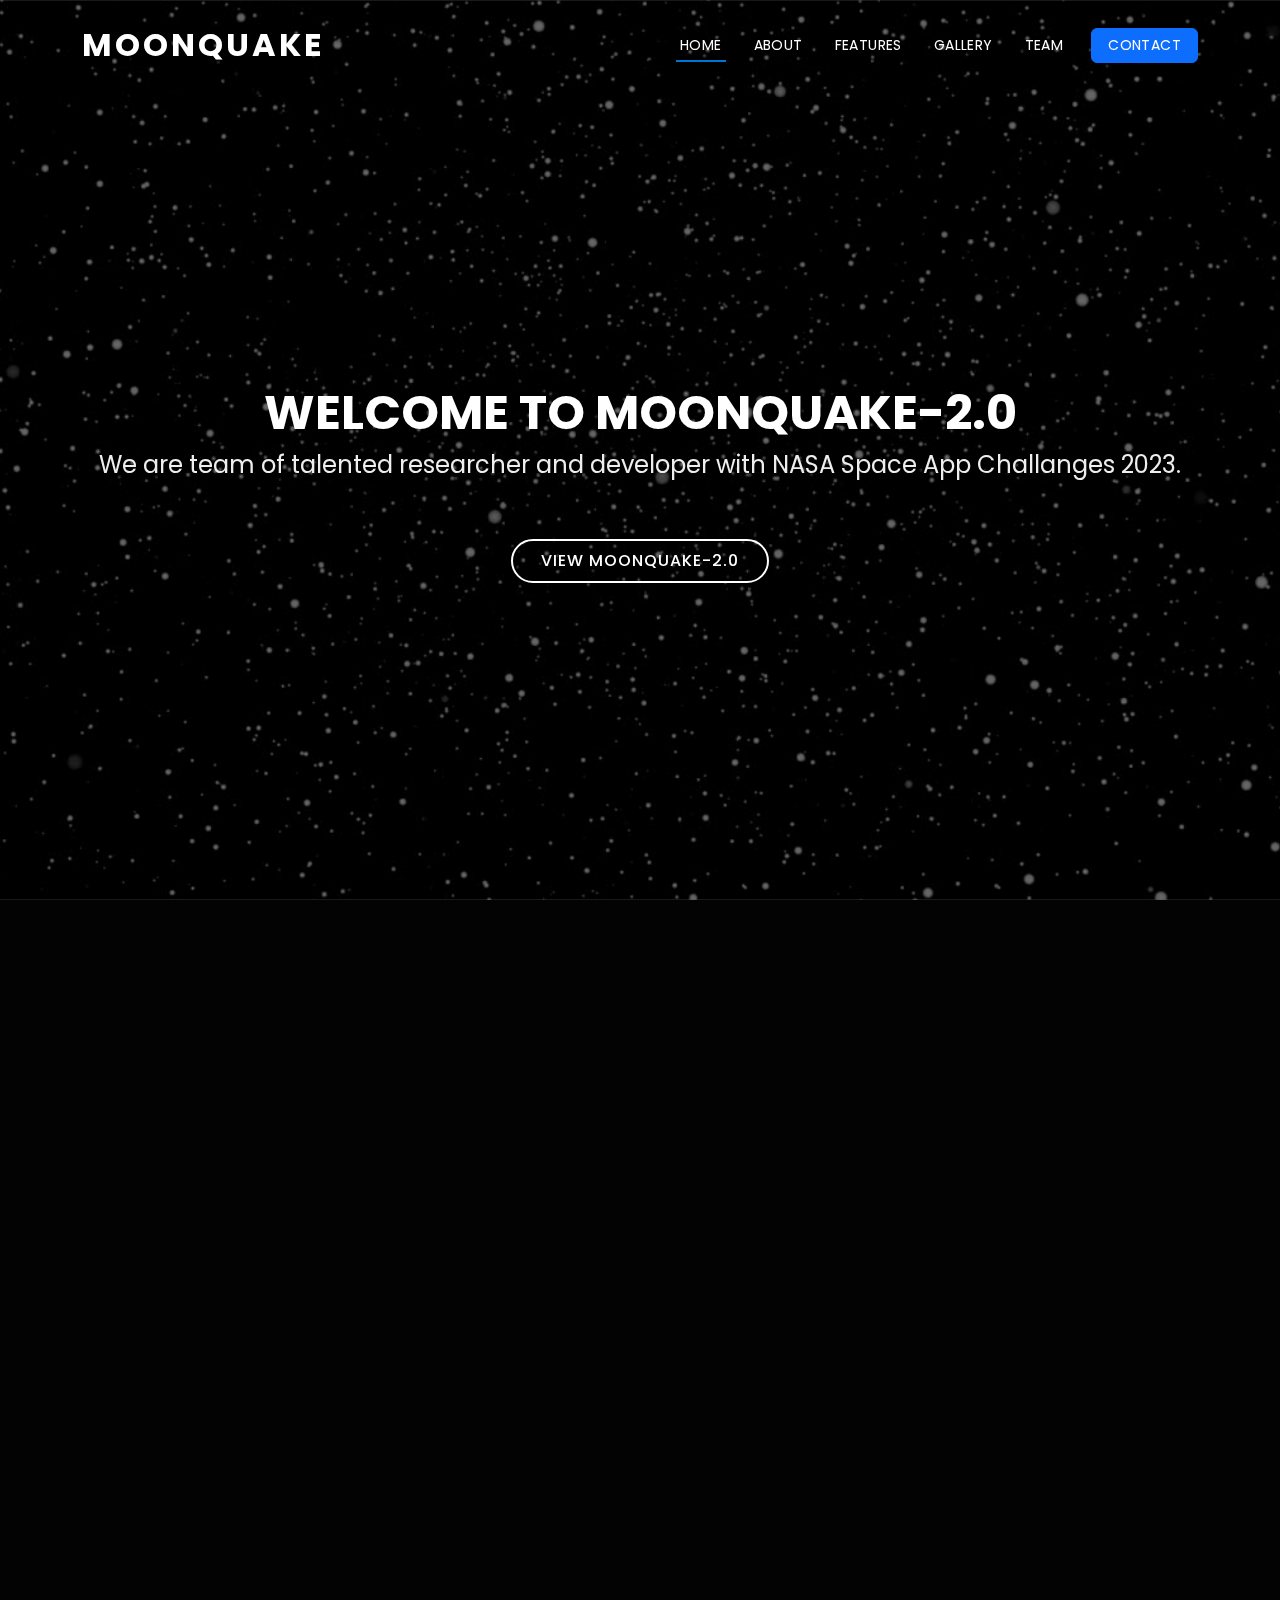
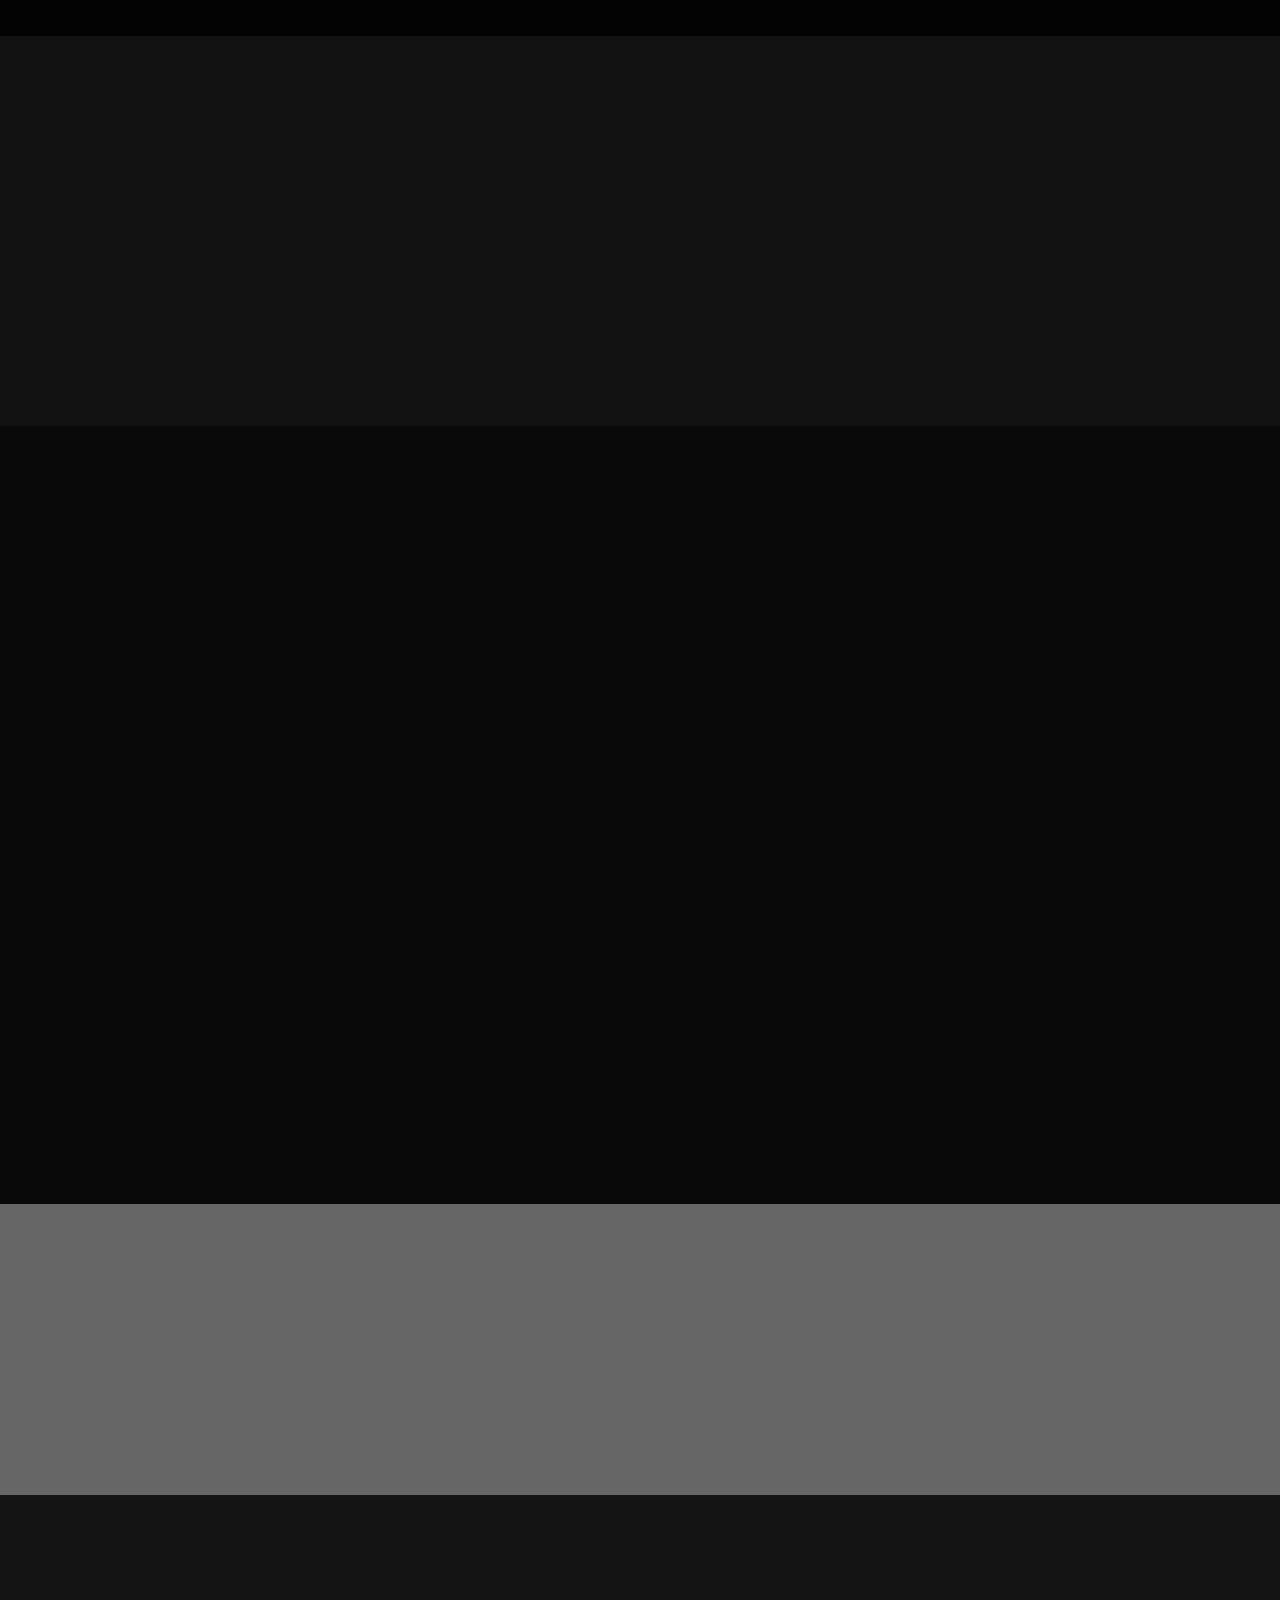
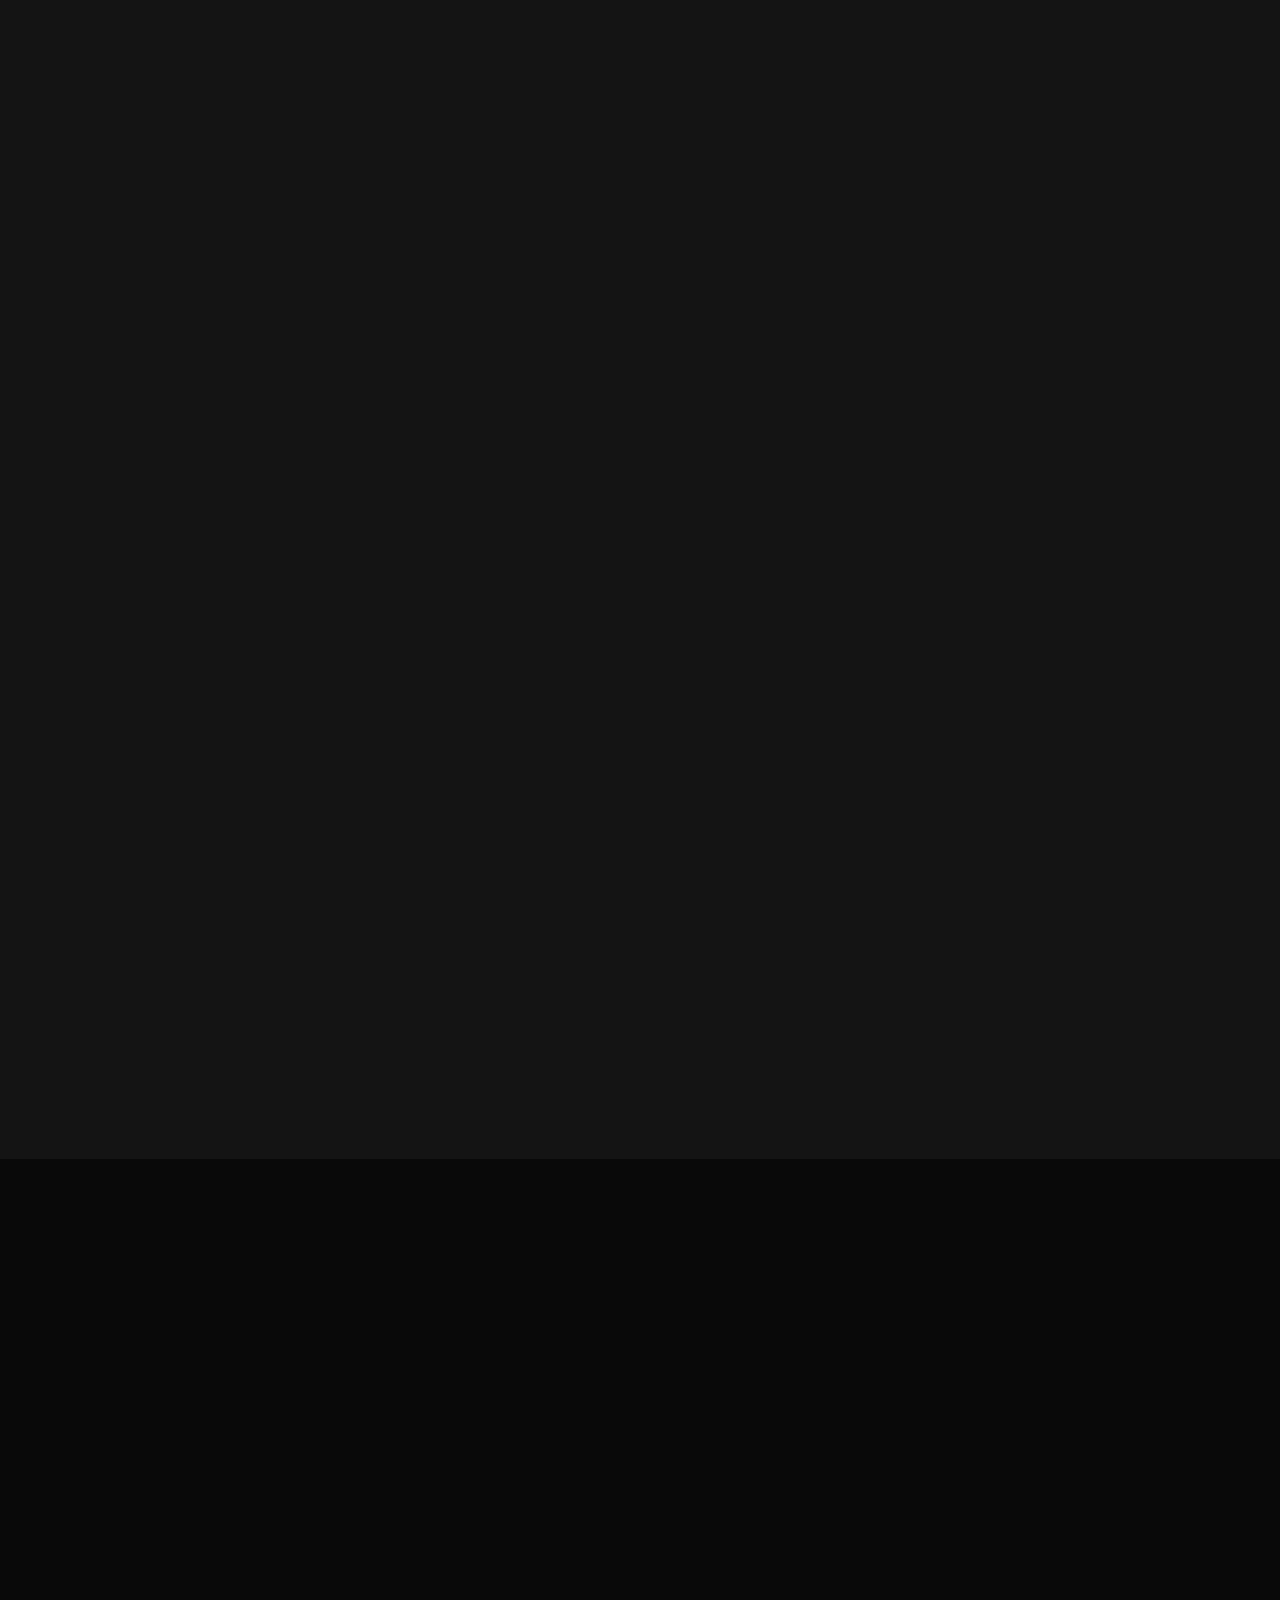
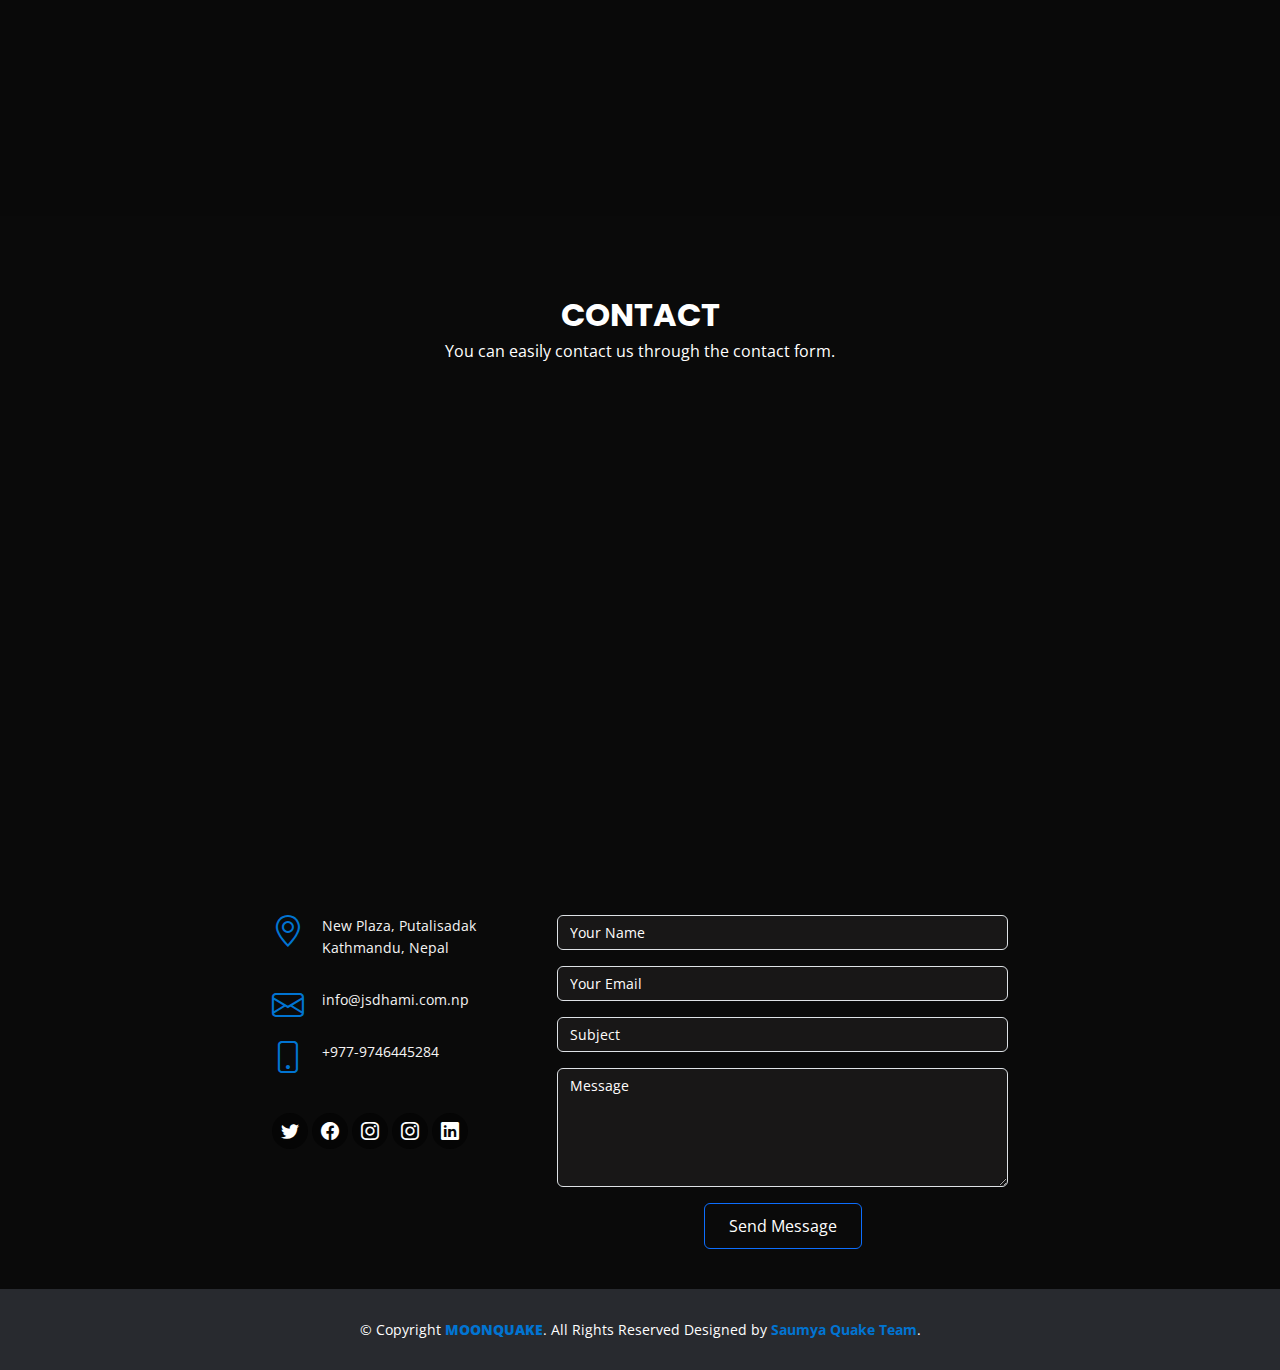
==== index.html @ 30cde6ea "links" ====
<!DOCTYPE html>
<html lang="en">
<!-- this is sample -->
<head>
  <meta charset="UTF-8">
  <meta content="width=device-width, initial-scale=1.0" name="viewport">

  <title>Moonquake | NASA Space App Challange</title>
  <meta content="Moonquake Map-2.0 By Saumya Quake Team Nepal" name="description">
  <meta content="" name="keywords">

  <!-- Favicons -->
  <link href="assets/img/r-moon.gif" rel="icon">


  <!-- Google Fonts -->
  <link href="https://fonts.googleapis.com/css?family=Open+Sans:300,300i,400,400i,700,700i|Poppins:300,400,500,700"
    rel="stylesheet">

  <!-- Vendor CSS Files -->
  <link href="assets/vendor/aos/aos.css" rel="stylesheet">
  <link href="assets/vendor/bootstrap/css/bootstrap.min.css" rel="stylesheet">
  <link href="assets/vendor/bootstrap-icons/bootstrap-icons.css" rel="stylesheet">
  <link href="assets/vendor/boxicons/css/boxicons.min.css" rel="stylesheet">
  <link href="assets/vendor/glightbox/css/glightbox.min.css" rel="stylesheet">
  <link href="assets/vendor/swiper/swiper-bundle.min.css" rel="stylesheet">

  <!-- Main CSS File -->
  <link href="assets/css/style.css" rel="stylesheet">

</head>

<body>

  <!-- ======= Header ======= -->
  <header id="header" class="fixed-top d-flex align-items-center header-transparent">
    <div class="container d-flex justify-content-between align-items-center">

      <div id="logo">
        <!-- <a href="index.html"><img src="assets/img/lo" alt=""></a> -->
        <!-- Uncomment below if you prefer to use a text logo -->
        <h1><a href="/">Moonquake</a></h1>
      </div>

      <nav id="navbar" class="navbar">
        <ul>
          <li><a class="nav-link scrollto active" href="#hero">Home</a></li>
          <li><a class="nav-link scrollto" href="#about">About</a></li>
          <li><a class="nav-link scrollto" href="#services">Features</a></li>
          <li><a class="nav-link scrollto " href="#portfolio">Gallery</a></li>
          <li><a class="nav-link scrollto" href="#team">Team</a></li>


          <li><button type="button" class="btn btn-primary"> <a class="nav-link scrollto"
                href="#contact">Contact</a></button></li>
        </ul>
        <i class="bi bi-list mobile-nav-toggle"></i>
      </nav><!-- .navbar -->
    </div>
  </header><!-- End Header -->

  <!-- ======= Hero Section ======= -->
  <section id="hero">
    <div class="hero-container" data-aos="zoom-in" data-aos-delay="100">
      <br>
      <br>
      <h1>Welcome to Moonquake-2.0 </h1>
      <h2>We are team of talented researcher and developer with NASA Space App Challanges 2023.</h2>

      <a href="/app/index.html" class="btn-get-started">View Moonquake-2.0</a>
    </div>
  </section><!-- End Hero Section -->

  <main id="main">

    <!-- ======= About Section ======= -->
    <section id="about" class="bg-opacity-50">
      <div class="container " data-aos="fade-up">
        <div class="row about-container ">

          <div class="col-lg-6  order-lg-2 order-2 embed-responsive embed-responsive-21by9" data-aos="fade-left"
          data-aos-delay="100">
          <iframe width="100%" height="500px" src="https://www.youtube.com/embed/LEqywY3LX5Y?si=gbH9jHYwixpYCEk7"
            title="YouTube video player" allowfullscreen; autoplay; ></iframe>
        </div>



          <div class="col-lg-6 content order-lg-1 order-1 bg-black bg-opacity-100">
            <h2 class="title text-white">ABOUT MOONQUAKE</h2>
            <p class="text-white">
              Moonquakes are lunar seismic events caused by 
              tectonic forces, gravitational interactions with Earth, temperature changes, and meteoroid impacts. 
              They provide crucial data for lunar exploration and help us understand the Moon's geology and internal structure.
        
            </p>

            <div class="icon-box bg-black bg-opacity-100 text-white" data-aos="fade-up" data-aos-delay="100">
              <div class="icon"><i class="bi bi-briefcase"></i></div>
              <h4 class="title"><a href="https://www.nasa.gov/specials/apollo50th/missions.html">NASA Apollo Missions</a></h4>
              <p class="description">NASA's Apollo missions, 1961-1972, landed humans on the Moon, including the iconic 
                Apollo 11 in 1969. Historic in space exploration.</p>
            </div>

            <div class="icon-box bg-black bg-opacity-100 text-white" data-aos="fade-up" data-aos-delay="200">
              <div class="icon"><i class="bi bi-card-checklist"></i></div>
              <h4 class="title"><a href="https://moon.nasa.gov/resources/13/apollo-11-seismic-experiment/">Passive Seismic Experiments (PSE)</a></h4>
              <p class="description">The Passive Seismic Experiment on Apollo missions aimed to study the Moon's interior 
                by recording moonquakes and seismic activity using seismometers placed on the lunar surface.</p>
            </div>

            <div class="icon-box bg-black bg-opacity-100 text-white" data-aos="fade-up" data-aos-delay="300">
              <div class="icon"><i class="bi bi-binoculars"></i></div>
              <h4 class="title"><a href="https://history.nasa.gov/alsj/HamishALSEP.html">Apollo Lunar Surface Experiments Package (ALSEP)</a></h4>
              <p class="description">ALSEP was a suite of scientific instruments left on the Moon by Apollo missions, 
                conducting experiments in areas like seismic activity and solar wind.</p>
            </div>

          </div>

         



        </div>
      </div>
     
    </section><!-- End About Section -->

    <!-- ======= Facts Section ======= -->
    <section id="facts" class="bg-opacity-25 text-white">
      <div class="container" data-aos="fade-up">
        <div class="section-header text-white">
          <h3 class="section-title text-white">Facts About Project</h3>
          <p class="section-description text-white">Some facts about the Moonquake Map created by the
            Saumya Quake Team during the NASA Space App Challenge.</p>
        </div>
        <div class="row counters">

          <div class="col-lg-3 col-6 text-center">
            <span data-purecounter-start="0" data-purecounter-end="4" data-purecounter-duration="1"
              class="purecounter"></span>
            <p>Team Members</p>
          </div>

          <div class="col-lg-3 col-6 text-center">
            <span data-purecounter-start="0" data-purecounter-end="67" data-purecounter-duration="1"
              class="purecounter"></span>
            <p>Reference</p>
          </div>

          <div class="col-lg-3 col-6 text-center">
            <span data-purecounter-start="0" data-purecounter-end="5148" data-purecounter-duration="1"
              class="purecounter"></span>
            <p>Lines of code</p>
          </div>

          <div class="col-lg-3 col-6 text-center">
            <span data-purecounter-start="0" data-purecounter-end="36" data-purecounter-duration="1"
              class="purecounter"></span>
            <p>Hackathon time</p>
          </div>

        </div>

      </div>
    </section><!-- End Facts Section -->

    <!-- ======= Services Section ======= -->
    <section id="services" class="bg-opacity-50 text-white">
      <div class="container" data-aos="fade-up">
        <div class="section-header">
          <h3 class="section-title text-white">Features Of Moonquake Web-App</h3>
          <p class="section-description text-white">Our web application exhibits the following functionalities.</p>
        </div>
        <div class="row">
          <div class="col-lg-4 col-md-6" data-aos="zoom-in">
            <div class="box">
              <div class="icon"><a href=""><i class="bi bi-briefcase"></i></a></div>
              <h4 class="title"><a href="">Topography</a></h4>
              <p class="description">Explore its land topography with a click. Uncover 
                the heights and depths of lunar terrain in stunning detail.</p>
            </div>
          </div>
          <div class="col-lg-4 col-md-6" data-aos="zoom-in">
            <div class="box">
              <div class="icon"><a href=""><i class="bi bi-card-checklist"></i></a></div>
              <h4 class="title"><a href="">Meridian for Longitude</a></h4>
              <p class="description">Discover Latitude and Longitude Coordinates: Hover your 
                cursor for precise lunar location data, revealing latitude and longitude coordinates on demand.</p>
            </div>
          </div>
          <div class="col-lg-4 col-md-6" data-aos="zoom-in">
            <div class="box">
              <div class="icon"><a href=""><i class="bi bi-bar-chart"></i></a></div>
              <h4 class="title"><a href="">Luminar Landing</a></h4>
              <p class="description">Explore where human missions touched down on 
                the Moon. Unearth the legacy of Apollo missions and lunar exploration history.</p>
            </div>
          </div>

          <div class="col-lg-4 col-md-6" data-aos="zoom-in">
            <div class="box">
              <div class="icon"><a href=""><i class="bi bi-binoculars"></i></a></div>
              <h4 class="title"><a href="">Real Time Moon</a></h4>
              <p class="description">Experience the Moon's current appearance as seen 
                from our home planet. Watch the lunar landscape evolve in real time.</p>
            </div>
          </div>
          <div class="col-lg-4 col-md-6" data-aos="zoom-in">
            <div class="box">
              <div class="icon"><a href=""><i class="bi bi-brightness-high"></i></a></div>
              <h4 class="title"><a href="">Danger Zone</a></h4>
              <p class="description">Stay informed about lunar areas with heightened seismic 
                activity or potential hazards. Navigate safely with this crucial feature.</p>
            </div>
          </div>
          <div class="col-lg-4 col-md-6" data-aos="zoom-in">
            <div class="box">
              <div class="icon"><a href=""><i class="bi bi-calendar4-week"></i></a></div>
              <h4 class="title"><a href="">Explore Nakamura</a></h4>
              <p class="description">Access exclusive data on Nakamura moonquake events. 
                Explore this unique and significant lunar seismic activity.</p>
            </div>
          </div>
        </div>

      </div>
    </section><!-- End Services Section -->





    <!-- ======= Call To Action Section ======= -->
    <section id="call-to-action">
      <div class="container">
        <div class="row" data-aos="zoom-in">
          <div class="col-lg-9 text-center text-lg-start">
            <h3 class="cta-title">Know About NASA Space App Challange</h3>
            <p class="cta-text"> Get details on our Space App Challenge submission. 
              Learn more about our project's participation and progress.</p>
          </div>
          <div class="col-lg-3 cta-btn-container text-center">
            <a class="cta-btn align-middle" href="https://www.spaceappschallenge.org/">Visit Now</a>
          </div>
        </div>

      </div>
    </section><!-- End Call To Action Section -->

    <!-- ======= Portfolio Section ======= -->
    <section id="portfolio" class="portfolio bg-opacity-50">
      <div class="container" data-aos="fade-up">
        <div class="section-header">
          <h3 class="section-title text-white">Gallery Of Project</h3>
          <p class="section-description text-white">Browse captivating images 
            showcasing our moonquake project's milestones and discoveries.</p>
        </div>

        <div class="row" data-aos="fade-up" data-aos-delay="100">
          <div class="col-lg-12 d-flex justify-content-center">
            <ul id="portfolio-flters">
              <li data-filter="*" class="filter-active">All</li>
              <li data-filter=".filter-app">Moon</li>
              <li data-filter=".filter-card">Moonquake</li>
              <li data-filter=".filter-web">Apollo</li>
            </ul>
          </div>
        </div>

        <div class="row portfolio-container" data-aos="fade-up" data-aos-delay="200">

          <div class="col-lg-4 col-md-6 portfolio-item filter-app">
            <img src="assets/img/portfolio/portfolio-1.jpg" class="img-fluid" alt="">
            <div class="portfolio-info">
              <h4>App 1</h4>
              <p>App</p>
              <a href="assets/img/portfolio/portfolio-1.jpg" data-gallery="portfolioGallery"
                class="portfolio-lightbox preview-link" title="App 1"><i class="bx bx-plus"></i></a>

            </div>
          </div>

          <div class="col-lg-4 col-md-6 portfolio-item filter-web">
            <img src="assets/img/portfolio/portfolio-2.jpg" class="img-fluid" alt="">
            <div class="portfolio-info">
              <h4>Web 3</h4>
              <p>Web</p>
              <a href="assets/img/portfolio/portfolio-2.jpg" data-gallery="portfolioGallery"
                class="portfolio-lightbox preview-link" title="Web 3"><i class="bx bx-plus"></i></a>

            </div>
          </div>

          <div class="col-lg-4 col-md-6 portfolio-item filter-app">
            <img src="assets/img/portfolio/portfolio-3.jpg" class="img-fluid" alt="">
            <div class="portfolio-info">
              <h4>App 2</h4>
              <p>App</p>
              <a href="assets/img/portfolio/portfolio-3.jpg" data-gallery="portfolioGallery"
                class="portfolio-lightbox preview-link" title="App 2"><i class="bx bx-plus"></i></a>

            </div>
          </div>

          <div class="col-lg-4 col-md-6 portfolio-item filter-card">
            <img src="assets/img/portfolio/portfolio-4.jpg" class="img-fluid" alt="">
            <div class="portfolio-info">
              <h4>Card 2</h4>
              <p>Card</p>
              <a href="assets/img/portfolio/portfolio-4.jpg" data-gallery="portfolioGallery"
                class="portfolio-lightbox preview-link" title="Card 2"><i class="bx bx-plus"></i></a>

            </div>
          </div>

          <div class="col-lg-4 col-md-6 portfolio-item filter-web">
            <img src="assets/img/portfolio/portfolio-5.jpg" class="img-fluid" alt="">
            <div class="portfolio-info">
              <h4>Web 2</h4>
              <p>Web</p>
              <a href="assets/img/portfolio/portfolio-5.jpg" data-gallery="portfolioGallery"
                class="portfolio-lightbox preview-link" title="Web 2"><i class="bx bx-plus"></i></a>

            </div>
          </div>

          <div class="col-lg-4 col-md-6 portfolio-item filter-app">
            <img src="assets/img/portfolio/portfolio-6.jpg" class="img-fluid" alt="">
            <div class="portfolio-info">
              <h4>App 3</h4>
              <p>App</p>
              <a href="assets/img/portfolio/portfolio-6.jpg" data-gallery="portfolioGallery"
                class="portfolio-lightbox preview-link" title="App 3"><i class="bx bx-plus"></i></a>

            </div>
          </div>

          <div class="col-lg-4 col-md-6 portfolio-item filter-card">
            <img src="assets/img/portfolio/portfolio-7.jpg" class="img-fluid" alt="">
            <div class="portfolio-info">
              <h4>Card 1</h4>
              <p>Card</p>
              <a href="assets/img/portfolio/portfolio-7.jpg" data-gallery="portfolioGallery"
                class="portfolio-lightbox preview-link" title="Card 1"><i class="bx bx-plus"></i></a>

            </div>
          </div>

          <div class="col-lg-4 col-md-6 portfolio-item filter-card">
            <img src="assets/img/portfolio/portfolio-8.jpg" class="img-fluid" alt="">
            <div class="portfolio-info">
              <h4>Card 3</h4>
              <p>Card</p>
              <a href="assets/img/portfolio/portfolio-8.jpg" data-gallery="portfolioGallery"
                class="portfolio-lightbox preview-link" title="Card 3"><i class="bx bx-plus"></i></a>

            </div>
          </div>

          <div class="col-lg-4 col-md-6 portfolio-item filter-web">
            <img src="assets/img/portfolio/portfolio-9.jpg" class="img-fluid" alt="">
            <div class="portfolio-info">
              <h4>Web 3</h4>
              <p>Web</p>
              <a href="assets/img/portfolio/portfolio-9.jpg" data-gallery="portfolioGallery"
                class="portfolio-lightbox preview-link" title="Web 3"><i class="bx bx-plus"></i></a>

            </div>
          </div>

        </div>

      </div>
    </section>
    <!-- End Portfolio Section -->

    <!-- ======= Team Section ======= -->
    <section id="team" class="bg-opacity-25 text-white">
      <div class="container" data-aos="fade-up">
        <div class="section-header">
          <h3 class="section-title text-white">Team</h3>
          <p class="section-description text-white">Get to know the passionate minds behind our lunar exploration. <b>(
              Saumya Quake)</b></p>

        </div>
        <div class="row">
          <div class="col-lg-3 col-md-6 ">
            <div class="member  bg-gradient bg-opacity-75" data-aos="fade-up" data-aos-delay="100">
              <div class="pic"><img src="assets/img/team-1.jpg" alt=""></div>
              <h4>Janak Singh Dhami</h4>
              <span>BSc. Physics</span>
              <div class="social">
                <a href=""><i class="bi bi-twitter"></i></a>
                <a href=""><i class="bi bi-facebook"></i></a>
                <a href=""><i class="bi bi-instagram"></i></a>
                <a href=""><i class="bi bi-linkedin"></i></a>
              </div>
            </div>
          </div>

          <div class="col-lg-3 col-md-6">
            <div class="member bg-gradient" data-aos="fade-up" data-aos-delay="200">
              <div class="pic"><img src="assets/img/team-2.jpg" alt=""></div>
              <h4>Iradha Majhi</h4>
              <span>BSc. Physics</span>
              <div class="social">
                <a href=""><i class="bi bi-twitter"></i></a>
                <a href=""><i class="bi bi-facebook"></i></a>
                <a href=""><i class="bi bi-instagram"></i></a>
                <a href=""><i class="bi bi-linkedin"></i></a>
              </div>
            </div>
          </div>

          <div class="col-lg-3 col-md-6">
            <div class="member bg-gradient" data-aos="fade-up" data-aos-delay="300">
              <div class="pic"><img src="assets/img/team-3.jpg" alt=""></div>
              <h4>Manish Pandey</h4>
              <span>BSc. Physics</span>
              <div class="social">
                <a href=""><i class="bi bi-twitter"></i></a>
                <a href=""><i class="bi bi-facebook"></i></a>
                <a href=""><i class="bi bi-instagram"></i></a>
                <a href=""><i class="bi bi-linkedin"></i></a>
              </div>
            </div>
          </div>

          <div class="col-lg-3 col-md-6">
            <div class="member bg-gradient" data-aos="fade-up" data-aos-delay="400">
              <div class="pic"><img src="assets/img/team-4.jpg" alt=""></div>
              <h4>Ashim Paudyal</h4>
              <span>BSc. Physics</span>
              <div class="social">
                <a href=""><i class="bi bi-twitter"></i></a>
                <a href=""><i class="bi bi-facebook"></i></a>
                <a href=""><i class="bi bi-instagram"></i></a>
                <a href=""><i class="bi bi-linkedin"></i></a>
              </div>
            </div>
          </div>
          <!-- 
          <div class="col-lg-3 col-md-6 mx-auto">
            <div class="member bg-gradient" data-aos="fade-up" data-aos-delay="400">
              <div class="pic"><img src="assets/img/team-5.png" alt=""></div>
              <h4>Shaleen Kumar Dhital</h4>
              <span>BSc. Physics</span>
              <div class="social">
                <a href=""><i class="bi bi-twitter"></i></a>
                <a href=""><i class="bi bi-facebook"></i></a>
                <a href=""><i class="bi bi-instagram"></i></a>
                <a href=""><i class="bi bi-linkedin"></i></a>
              </div>
            </div>
          </div> -->



        </div>

      </div>
    </section>
    <!-- End Team Section -->

    <!-- ======= Contact Section ======= -->
    <section id="contact">
      <div class="container">
        <div class="section-header">
          <h3 class="section-title text-white">Contact</h3>
          <p class="section-description" style="text-align: center; color: white;"> You can easily contact us
            through the contact form. </p>
          <br>
          <br>
        </div>
      </div>

      <!-- Uncomment below if you wan to use dynamic maps -->
      <iframe
        src="https://www.google.com/maps/embed?pb=!1m18!1m12!1m3!1d56516.277768432934!2d85.28493292592115!3d27.70903024194198!2m3!1f0!2f0!3f0!3m2!1i1024!2i768!4f13.1!3m3!1m2!1s0x39eb198a307baabf%3A0xb5137c1bf18db1ea!2sKathmandu%2044600!5e0!3m2!1sen!2snp!4v1695387081853!5m2!1sen!2snp"
        width="100%" height="380" frameborder="0" style="border:0; color: black; opacity: 75; filter: invert(90%);"
        allowfullscreen></iframe>

      <div class="container mt-5">
        <div class="row justify-content-center">

          <div class="col-lg-3 col-md-4">

            <div class="info">
              <div>
                <i class="bi bi-geo-alt"></i>
                <p>New Plaza, Putalisadak<br>Kathmandu, Nepal</p>
              </div>

              <div>
                <i class="bi bi-envelope"></i>
                <p>info@jsdhami.com.np</p>
              </div>

              <div>
                <i class="bi bi-phone"></i>
                <p>+977-9746445284</p>
              </div>
            </div>

            <div class="social-links">
              <a href="" class="twitter"><i class="bi bi-twitter"></i></a>
              <a href="#" class="facebook"><i class="bi bi-facebook"></i></a>
              <a href="#" class="instagram"><i class="bi bi-instagram"></i></a>
              <a href="" class="instagram"><i class="bi bi-instagram"></i></a>
              <a href="#" class="linkedin"><i class="bi bi-linkedin"></i></a>
            </div>

          </div>

          <div class="col-lg-5 col-md-8">
            <div class="form">
              <form action="" method="post" role="form" name="product" class="php-email-form" id="product">
                <div class="form-group">
                  <input type="text" name="Name" class="form-control" id="name" placeholder="Your Name" required>
                </div>
                <div class="form-group mt-3">
                  <input type="email" class="form-control" name="Email" id="email" placeholder="Your Email" required>
                </div>
                <div class="form-group mt-3">
                  <input type="text" class="form-control" name="Subject" id="subject" placeholder="Subject" required>
                </div>
                <div class="form-group mt-3">
                  <textarea class="form-control" name="Message" rows="5" placeholder="Message" required></textarea>
                </div>
                <div class="my-3">
                  <div class="loading">Loading</div>
                  <div class="error-message"></div>
                  <div class="sent-message">Your message has been sent. Thank you!</div>
                </div>
                <div class="text-center"><button class="btn btn-primary" type="submit">Send Message</button></div>
              </form>
            </div>
          </div>

        </div>

      </div>
    </section><!-- End Contact Section -->

  </main><!-- End #main -->


  <!-- ======= Footer ======= -->
  <footer id="footer" class="bg-opacity-75">
    <div class="footer-top">
      <div class="container">

      </div>
    </div>

    <div class="container">
      <div class="copyright">
        &copy; Copyright <strong><a href="https://moonquake.jsdhami.com.np/"><b>MOONQUAKE</b></a></strong>. All Rights
        Reserved

        Designed by <a href="/"><b>Saumya Quake Team</b></a>.
      </div>
    </div>
  </footer><!-- End Footer -->

  <a href="#" class="back-to-top d-flex align-items-center justify-content-center"><i
      class="bi bi-arrow-up-short"></i></a>
  <!-- Vendor JS Files -->
  <script src="assets/vendor/purecounter/purecounter_vanilla.js"></script>
  <script src="assets/vendor/aos/aos.js"></script>
  <script src="assets/vendor/bootstrap/js/bootstrap.bundle.min.js"></script>
  <script src="assets/vendor/glightbox/js/glightbox.min.js"></script>
  <script src="assets/vendor/isotope-layout/isotope.pkgd.min.js"></script>
  <script src="assets/vendor/swiper/swiper-bundle.min.js"></script>
  <script src="assets/vendor/php-email-form/validate.js"></script>
  <!-- Main JS File -->
  <script src="assets/js/main.js"></script>

  <!-- this is for reciving message from clints  -->
  <script>
    const scriptURL = 'https://script.google.com/macros/s/AKfycbyY5mRlacmnunftg-DfchdoH8JIZuxQuG5RvA2wcH8lmSmTmL-4_PVV-r9w1aq4dQXk/exec'
    const form = document.forms['product']
    form.addEventListener('submit', e => {
      e.preventDefault()
      fetch(scriptURL, { method: 'POST', body: new FormData(form) })
        .then(response => alert("Thank You! We Got Your Message Successfully."))
        .then(() => { window.location.reload(); })
        .catch(error => console.error('Error!', error.message))
    })
  </script>
</body>

</html>
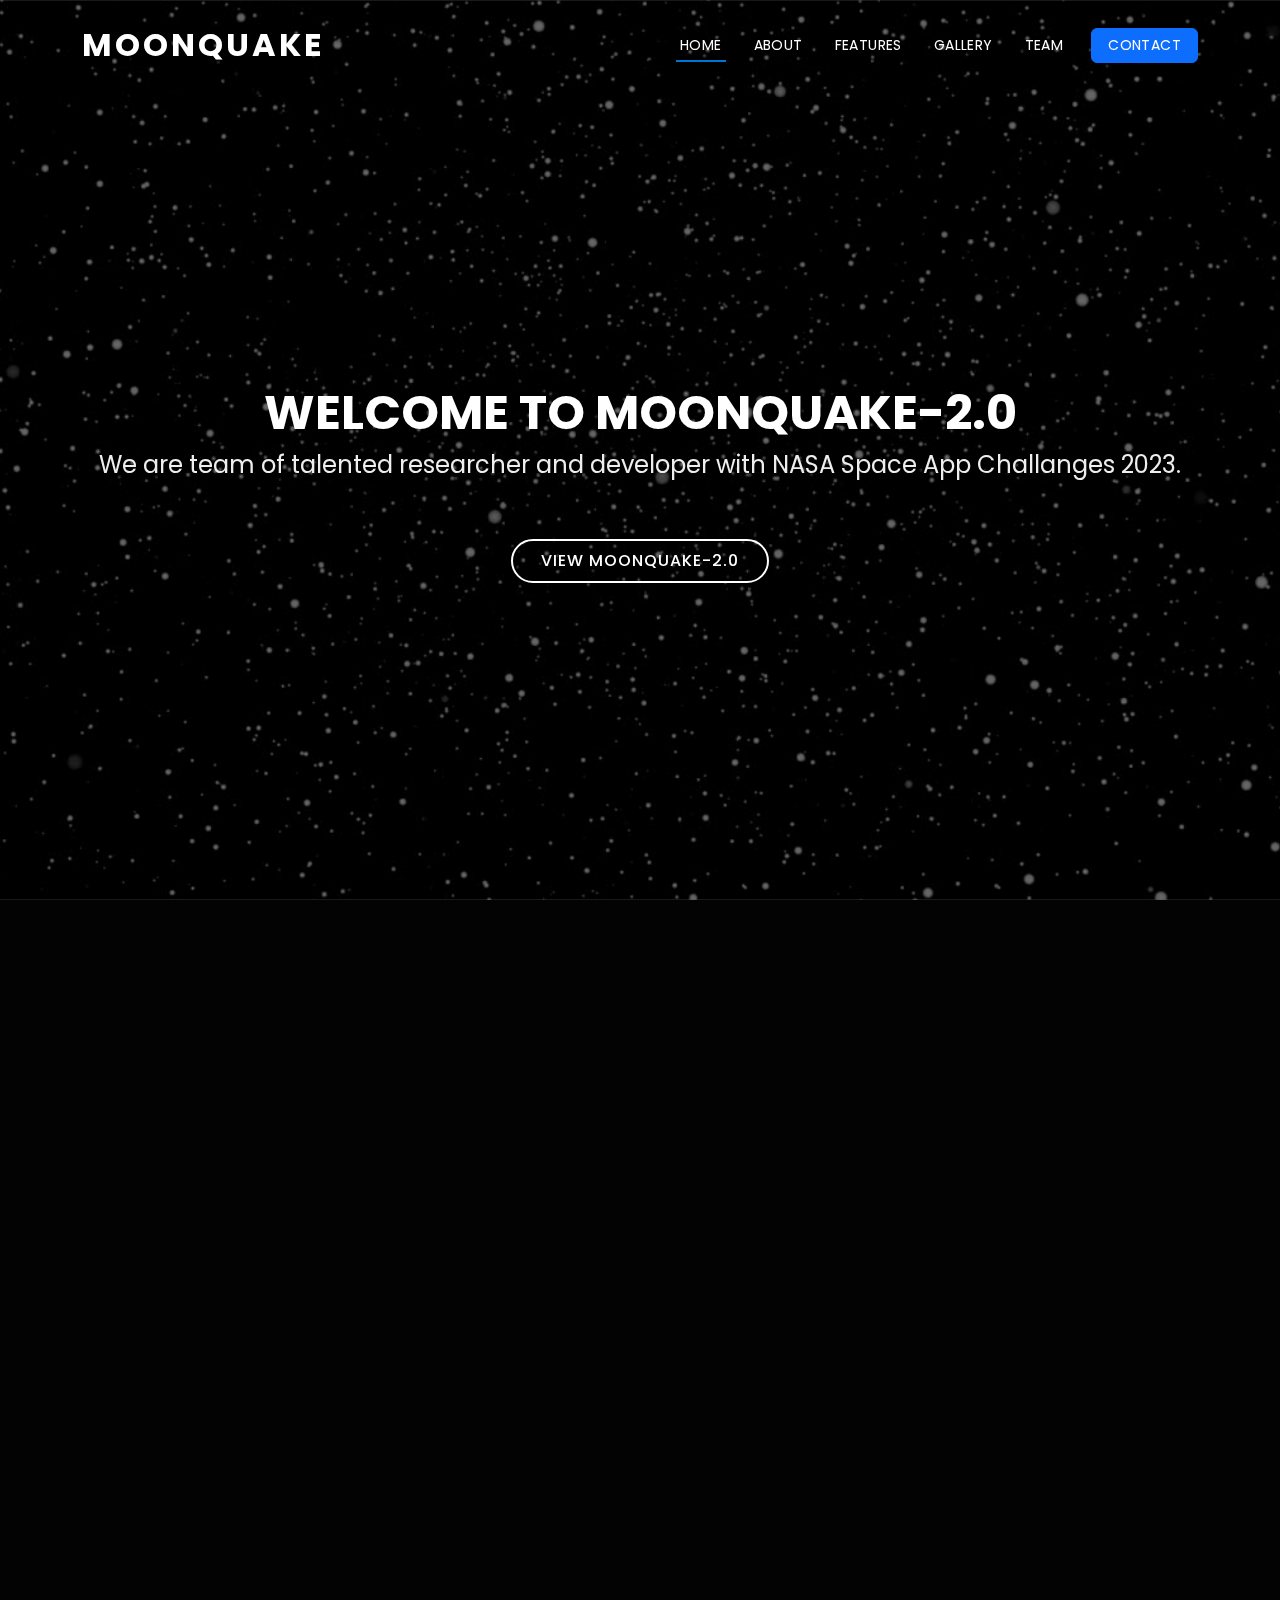
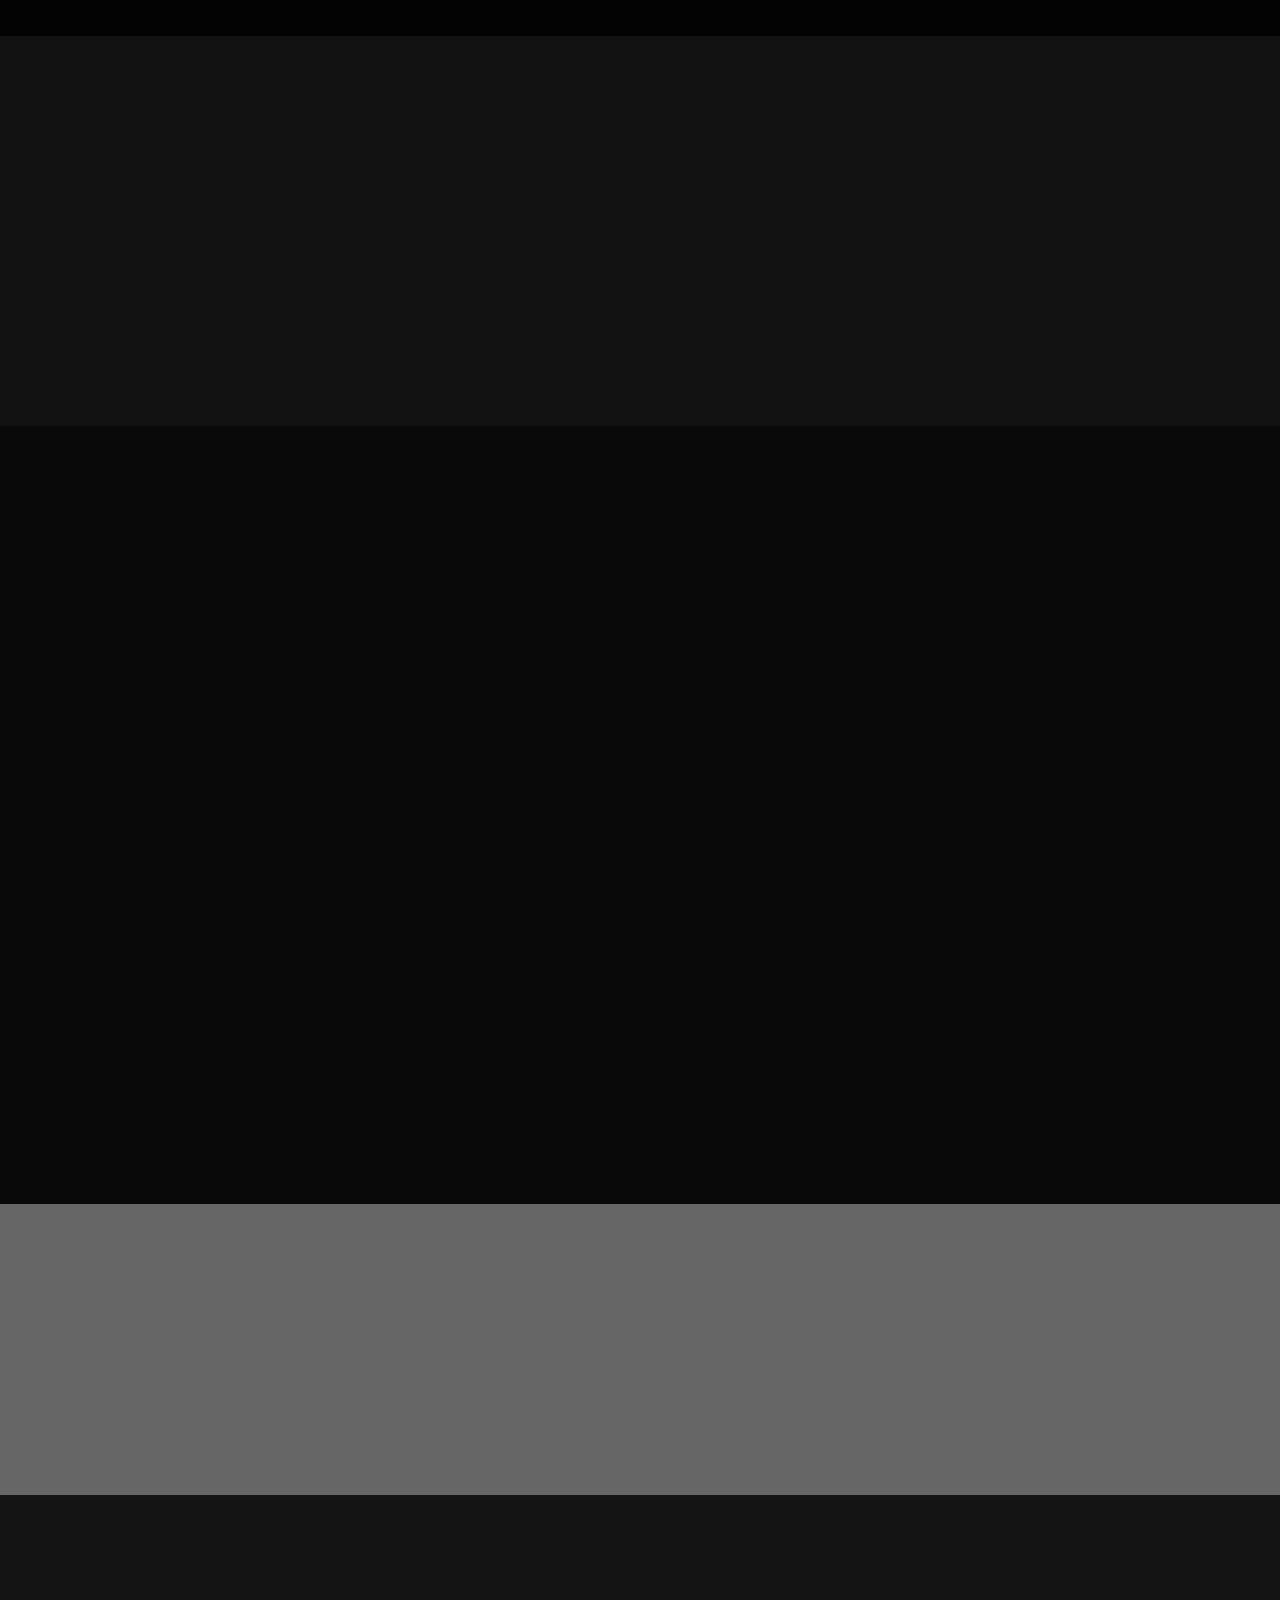
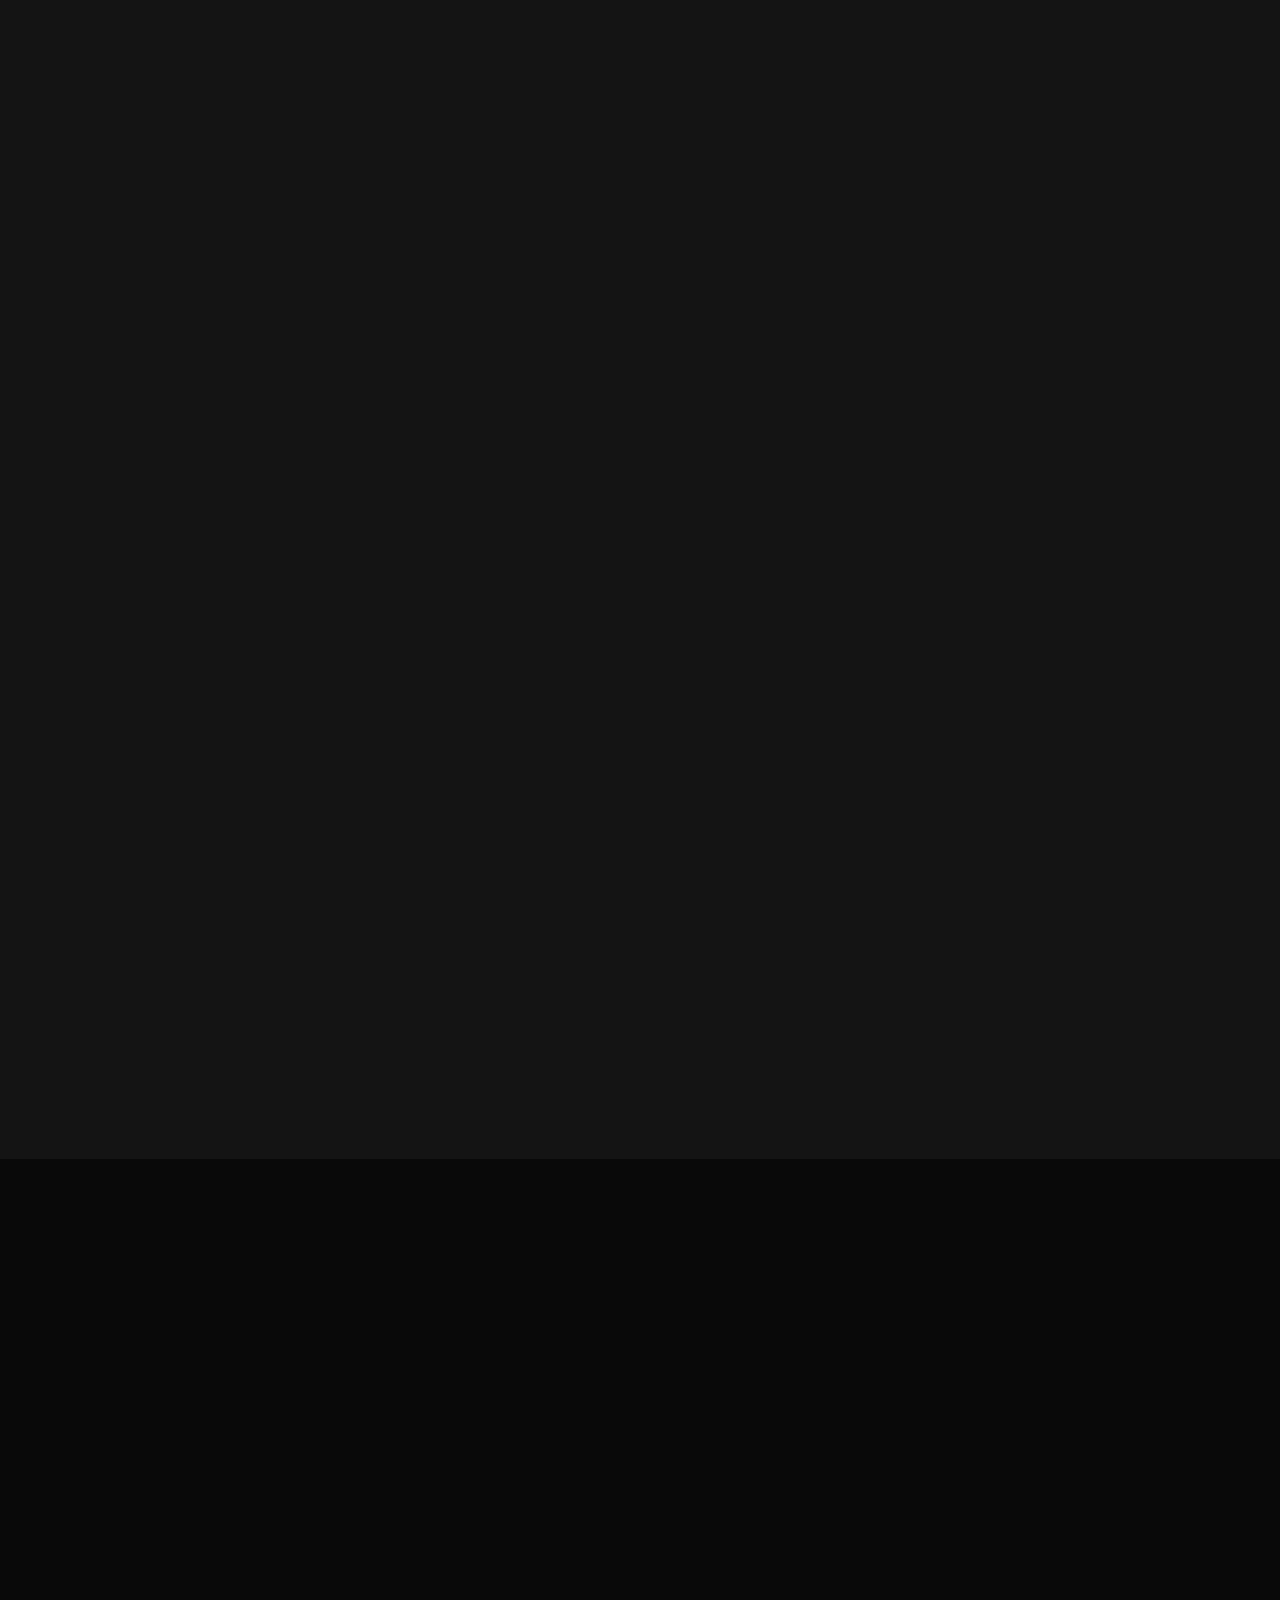
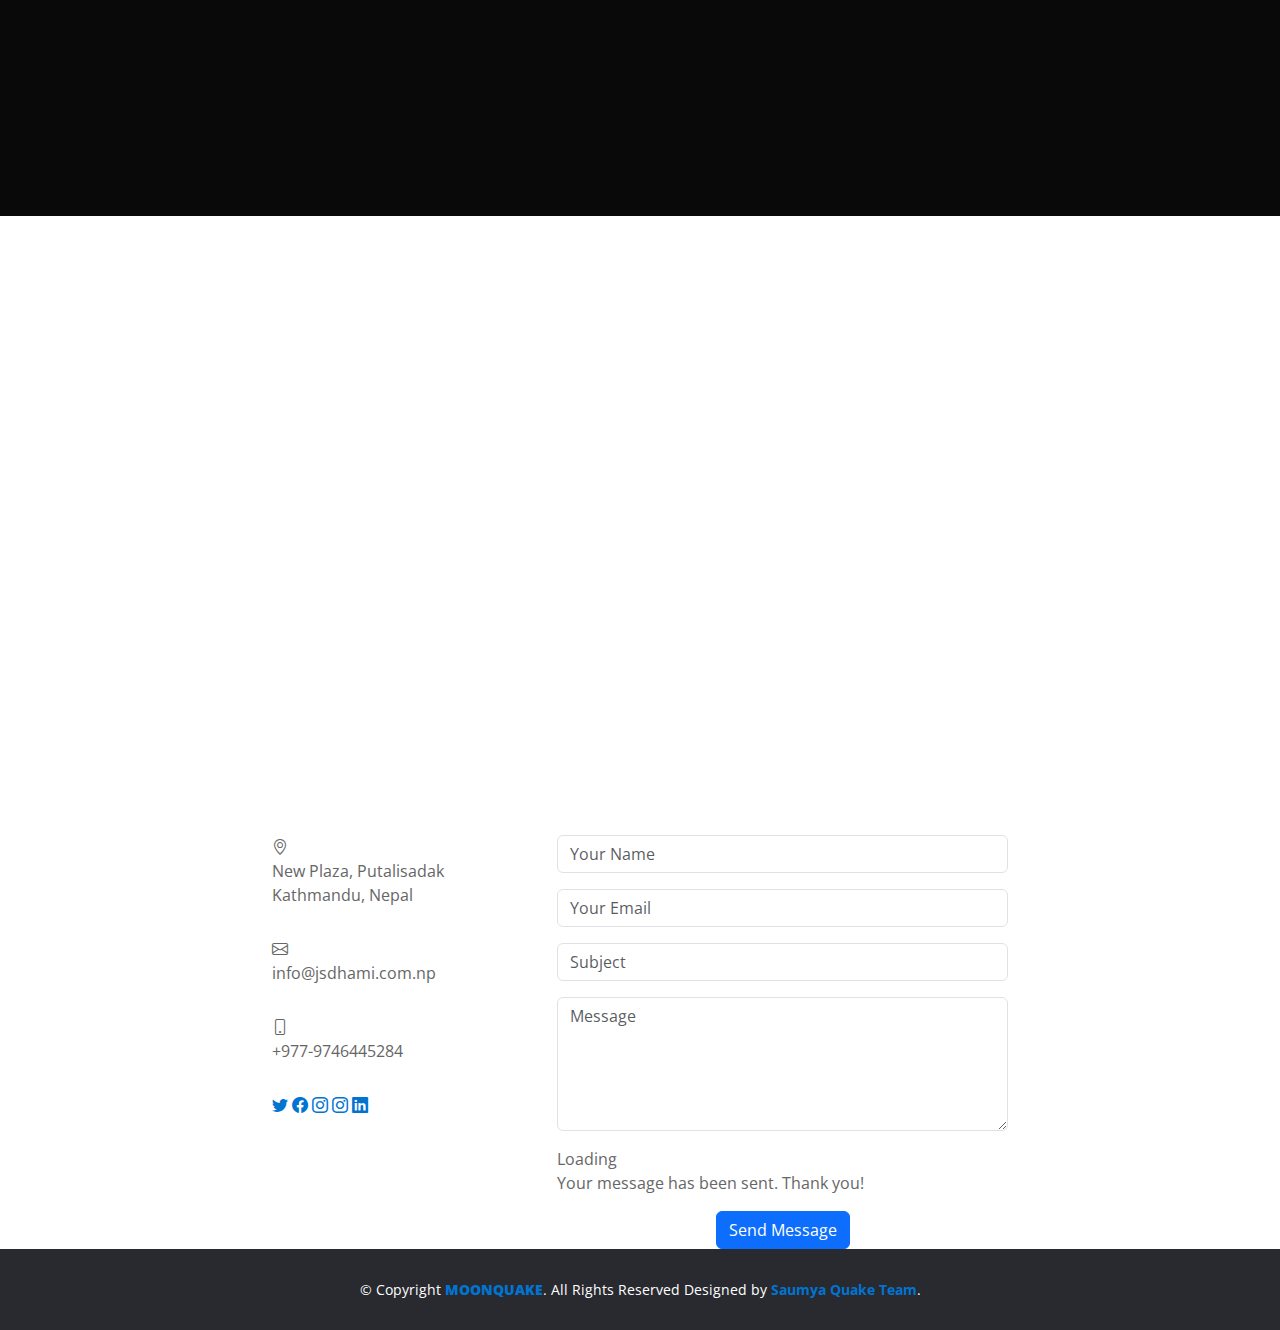
==== commit c8b6b502: "link2" ====
--- a/index.html
+++ b/index.html
@@ -392,10 +392,10 @@
               <h4>Janak Singh Dhami</h4>
               <span>BSc. Physics</span>
               <div class="social">
-                <a href=""><i class="bi bi-twitter"></i></a>
-                <a href=""><i class="bi bi-facebook"></i></a>
-                <a href=""><i class="bi bi-instagram"></i></a>
-                <a href=""><i class="bi bi-linkedin"></i></a>
+                <a href="https://twitter.com/JsDhami_Kashyap"><i class="bi bi-twitter"></i></a>
+                <a href="https://www.facebook.com/JsDhami.Kashyap"><i class="bi bi-facebook"></i></a>
+                <a href="https://www.instagram.com/jsdhami0704"><i class="bi bi-instagram"></i></a>
+                <a href="https://www.linkedin.com/in/jsdhami1020"><i class="bi bi-linkedin"></i></a>
               </div>
             </div>
           </div>
@@ -407,9 +407,9 @@
               <span>BSc. Physics</span>
               <div class="social">
                 <a href=""><i class="bi bi-twitter"></i></a>
-                <a href=""><i class="bi bi-facebook"></i></a>
-                <a href=""><i class="bi bi-instagram"></i></a>
-                <a href=""><i class="bi bi-linkedin"></i></a>
+                <a href="https://www.facebook.com/iradha.majhi"><i class="bi bi-facebook"></i></a>
+                <a href="https://www.instagram.com/iradhamazee"><i class="bi bi-instagram"></i></a>
+                <a href="https://www.linkedin.com/in/iradha-majhi"><i class="bi bi-linkedin"></i></a>
               </div>
             </div>
           </div>
@@ -420,10 +420,10 @@
               <h4>Manish Pandey</h4>
               <span>BSc. Physics</span>
               <div class="social">
-                <a href=""><i class="bi bi-twitter"></i></a>
-                <a href=""><i class="bi bi-facebook"></i></a>
-                <a href=""><i class="bi bi-instagram"></i></a>
-                <a href=""><i class="bi bi-linkedin"></i></a>
+                <a href="https://x.com/Manish__Pandey"><i class="bi bi-twitter"></i></a>
+                <a href="https://www.facebook.com/manishpandeymb"><i class="bi bi-facebook"></i></a>
+                <a href="https://instagram.com/manishpandey0003"><i class="bi bi-instagram"></i></a>
+                <a href="https://www.linkedin.com/in/manish-pandey-865a82286"><i class="bi bi-linkedin"></i></a>
               </div>
             </div>
           </div>
@@ -434,10 +434,10 @@
               <h4>Ashim Paudyal</h4>
               <span>BSc. Physics</span>
               <div class="social">
-                <a href=""><i class="bi bi-twitter"></i></a>
-                <a href=""><i class="bi bi-facebook"></i></a>
-                <a href=""><i class="bi bi-instagram"></i></a>
-                <a href=""><i class="bi bi-linkedin"></i></a>
+                <a href="https://twitter.com/eternal_ashimp"><i class="bi bi-twitter"></i></a>
+                <a href="https://www.facebook.com/ashim.paudyal.319"><i class="bi bi-facebook"></i></a>
+                <a href="https://www.instagram.com/ashim.paudyal.319"><i class="bi bi-instagram"></i></a>
+                <a href="https://www.linkedin.com/in/ashim-paudyal"><i class="bi bi-linkedin"></i></a>
               </div>
             </div>
           </div>
@@ -465,7 +465,7 @@
     <!-- End Team Section -->
 
     <!-- ======= Contact Section ======= -->
-    <section id="contact">
+    <section id="contact us">
       <div class="container">
         <div class="section-header">
           <h3 class="section-title text-white">Contact</h3>
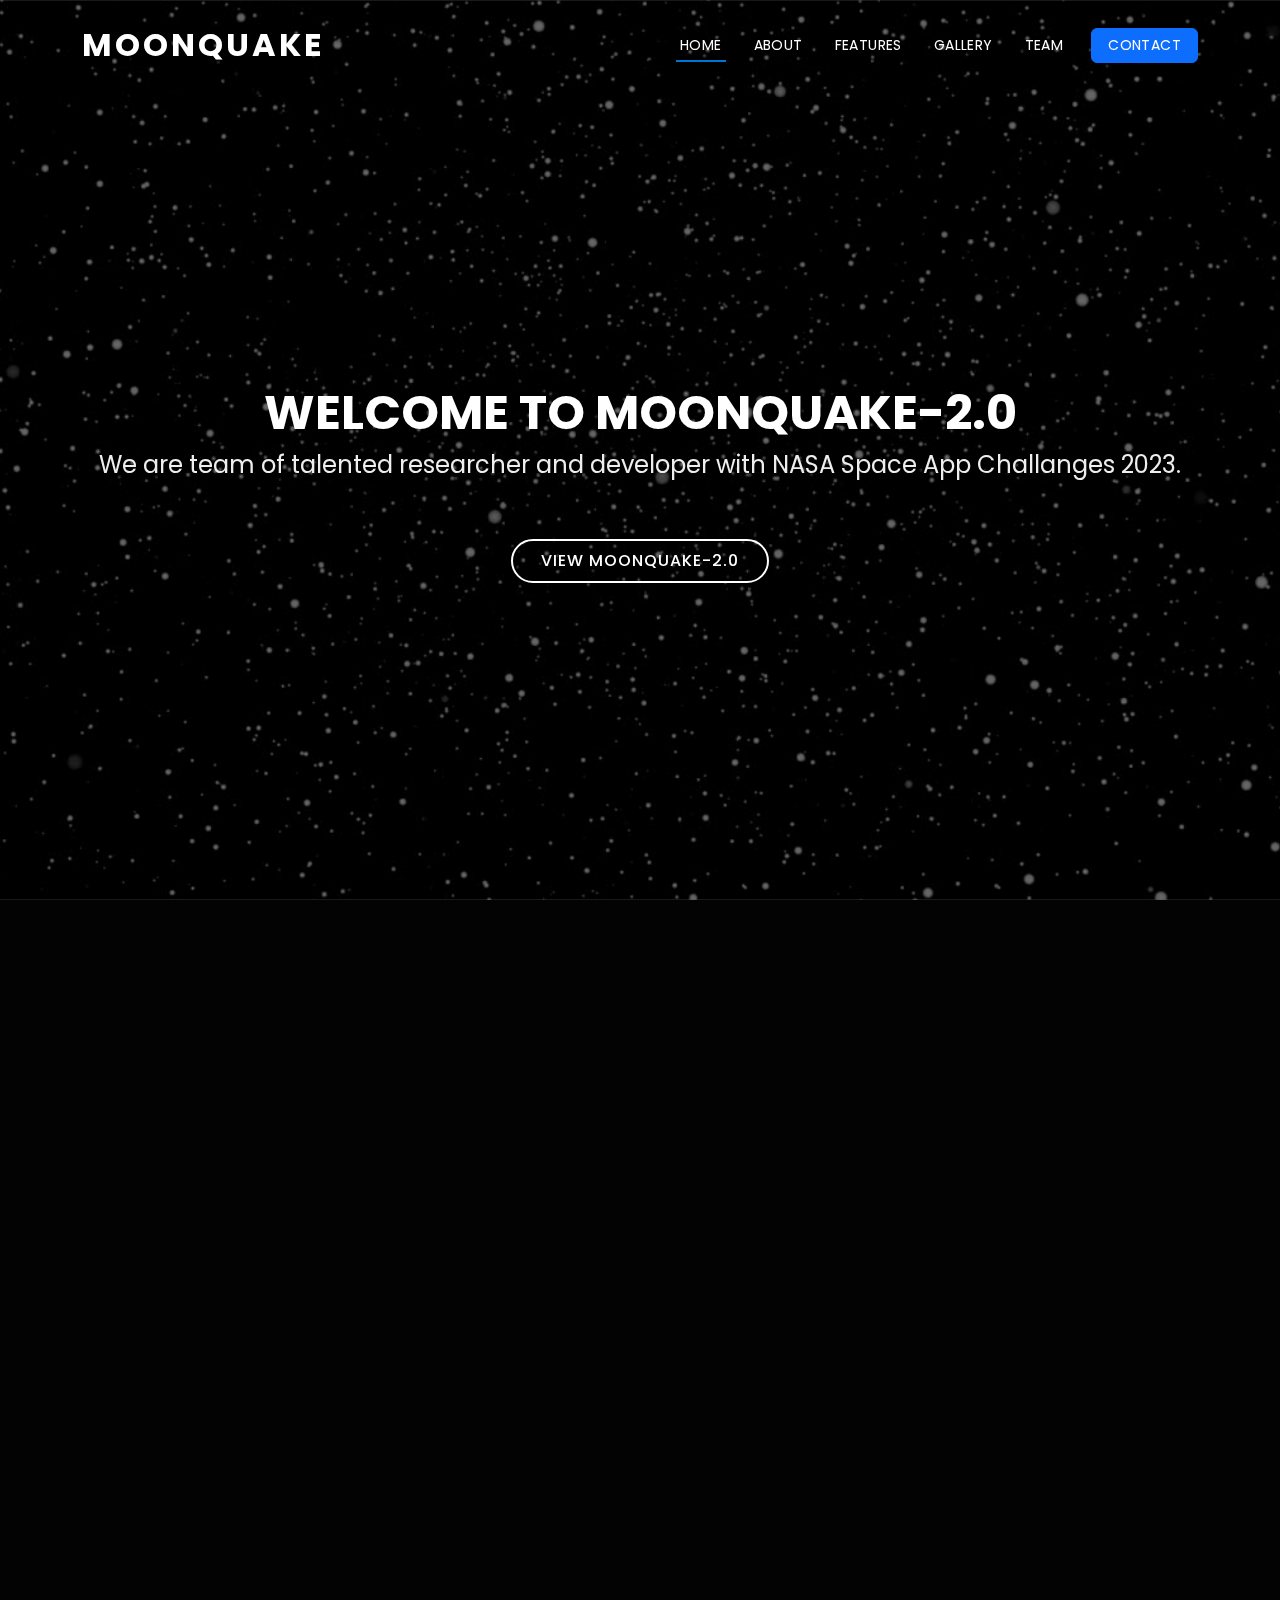
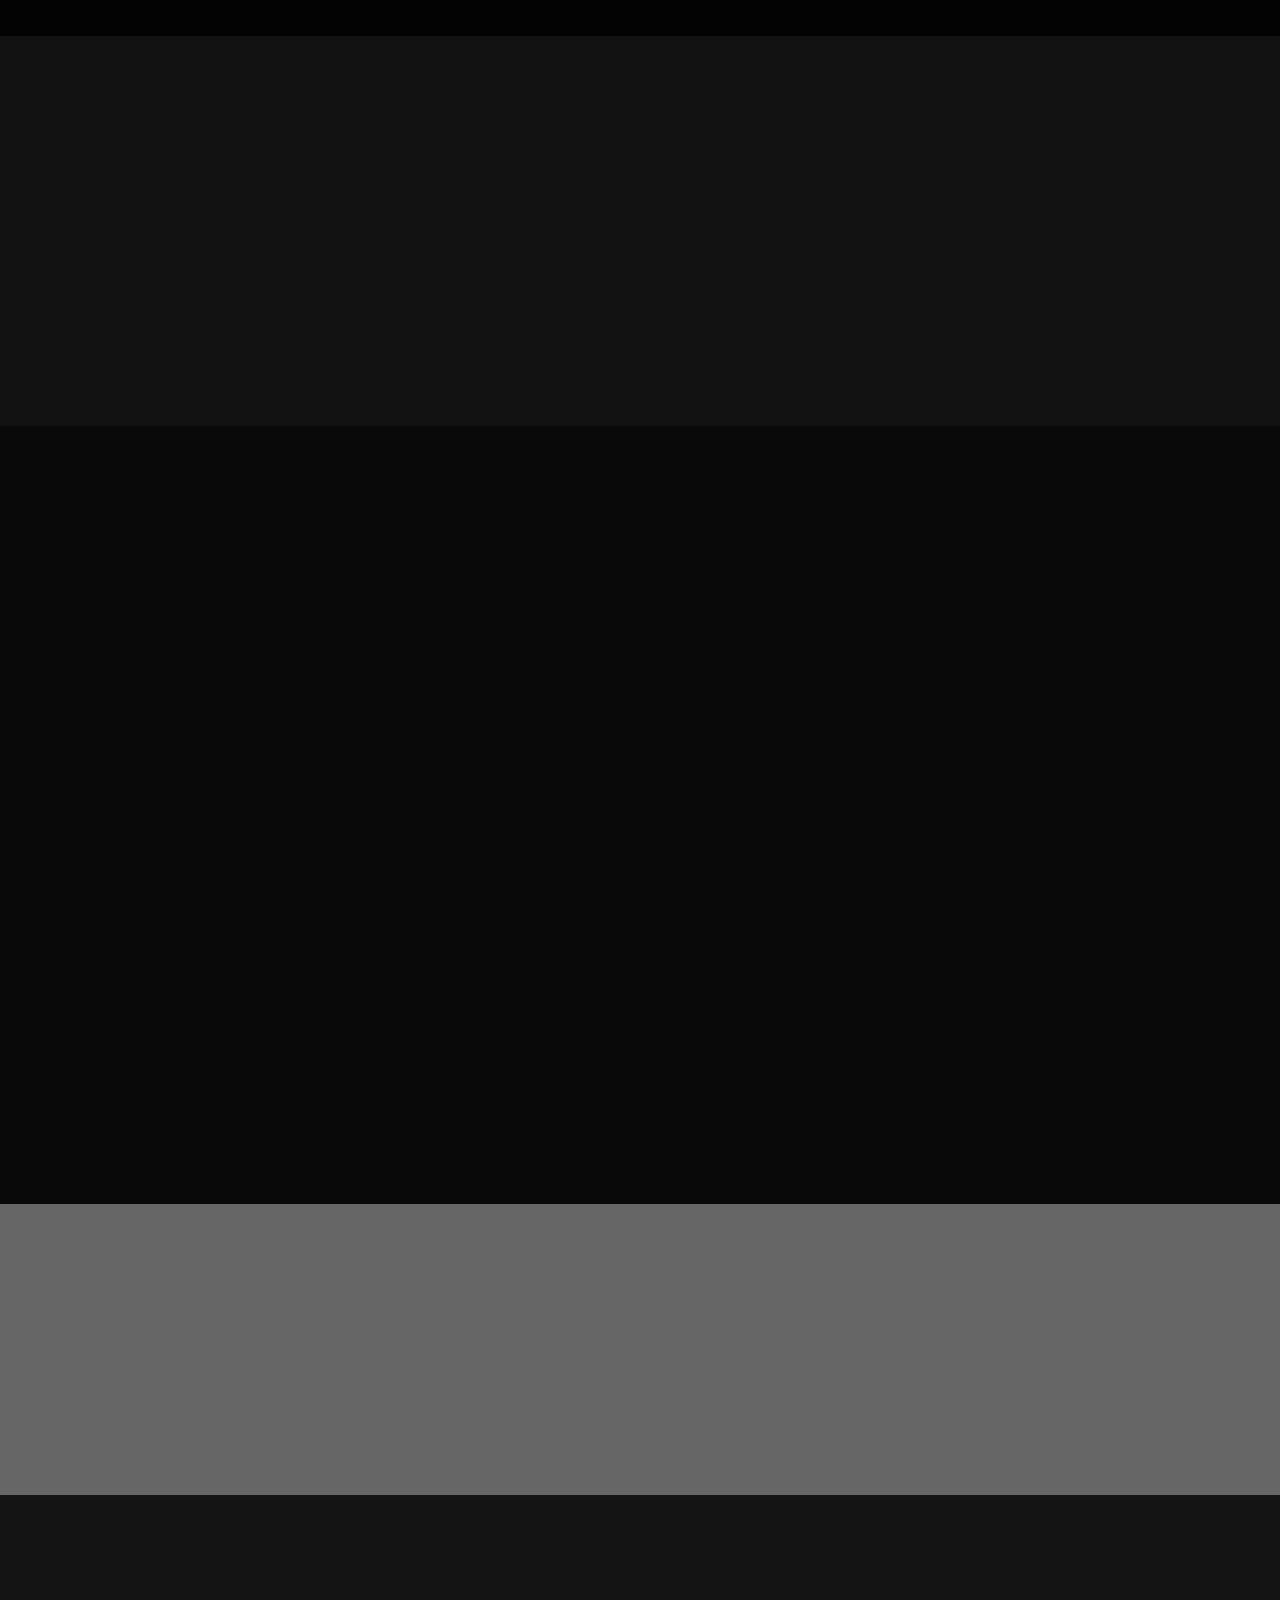
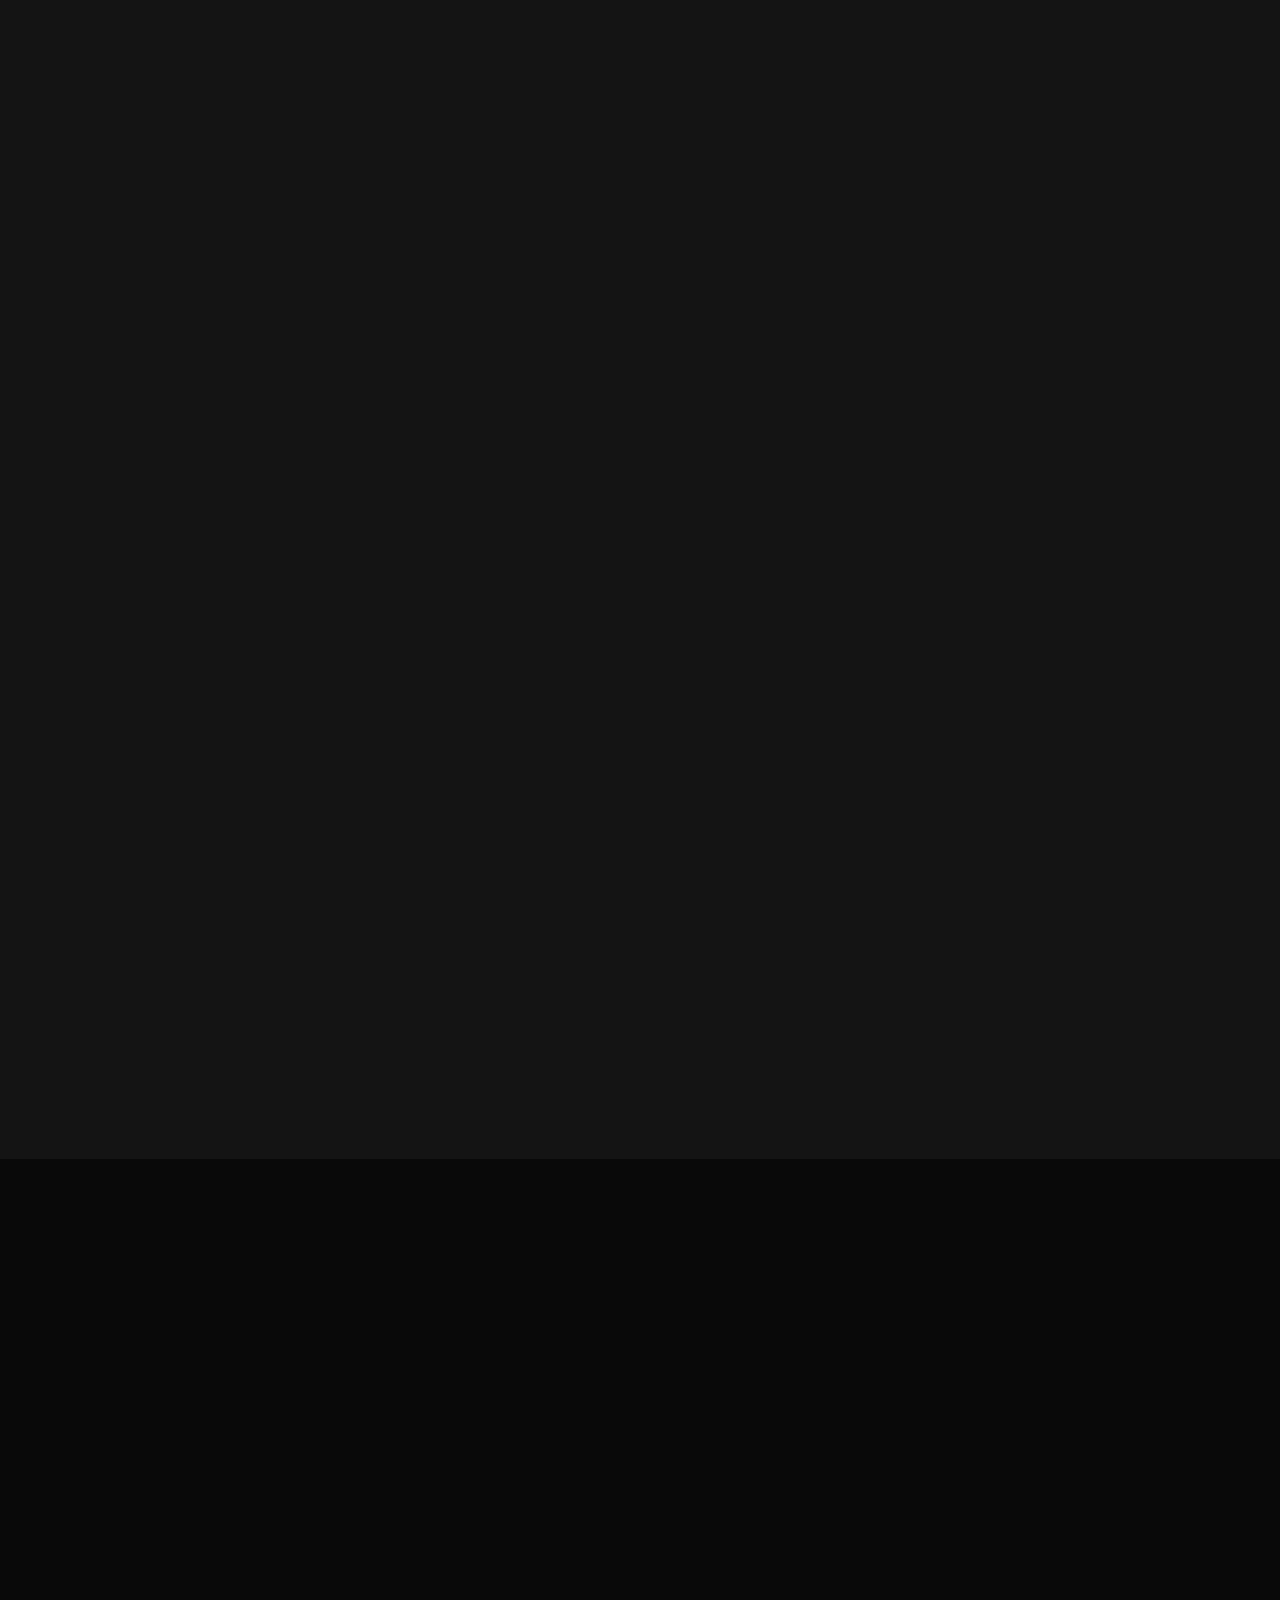
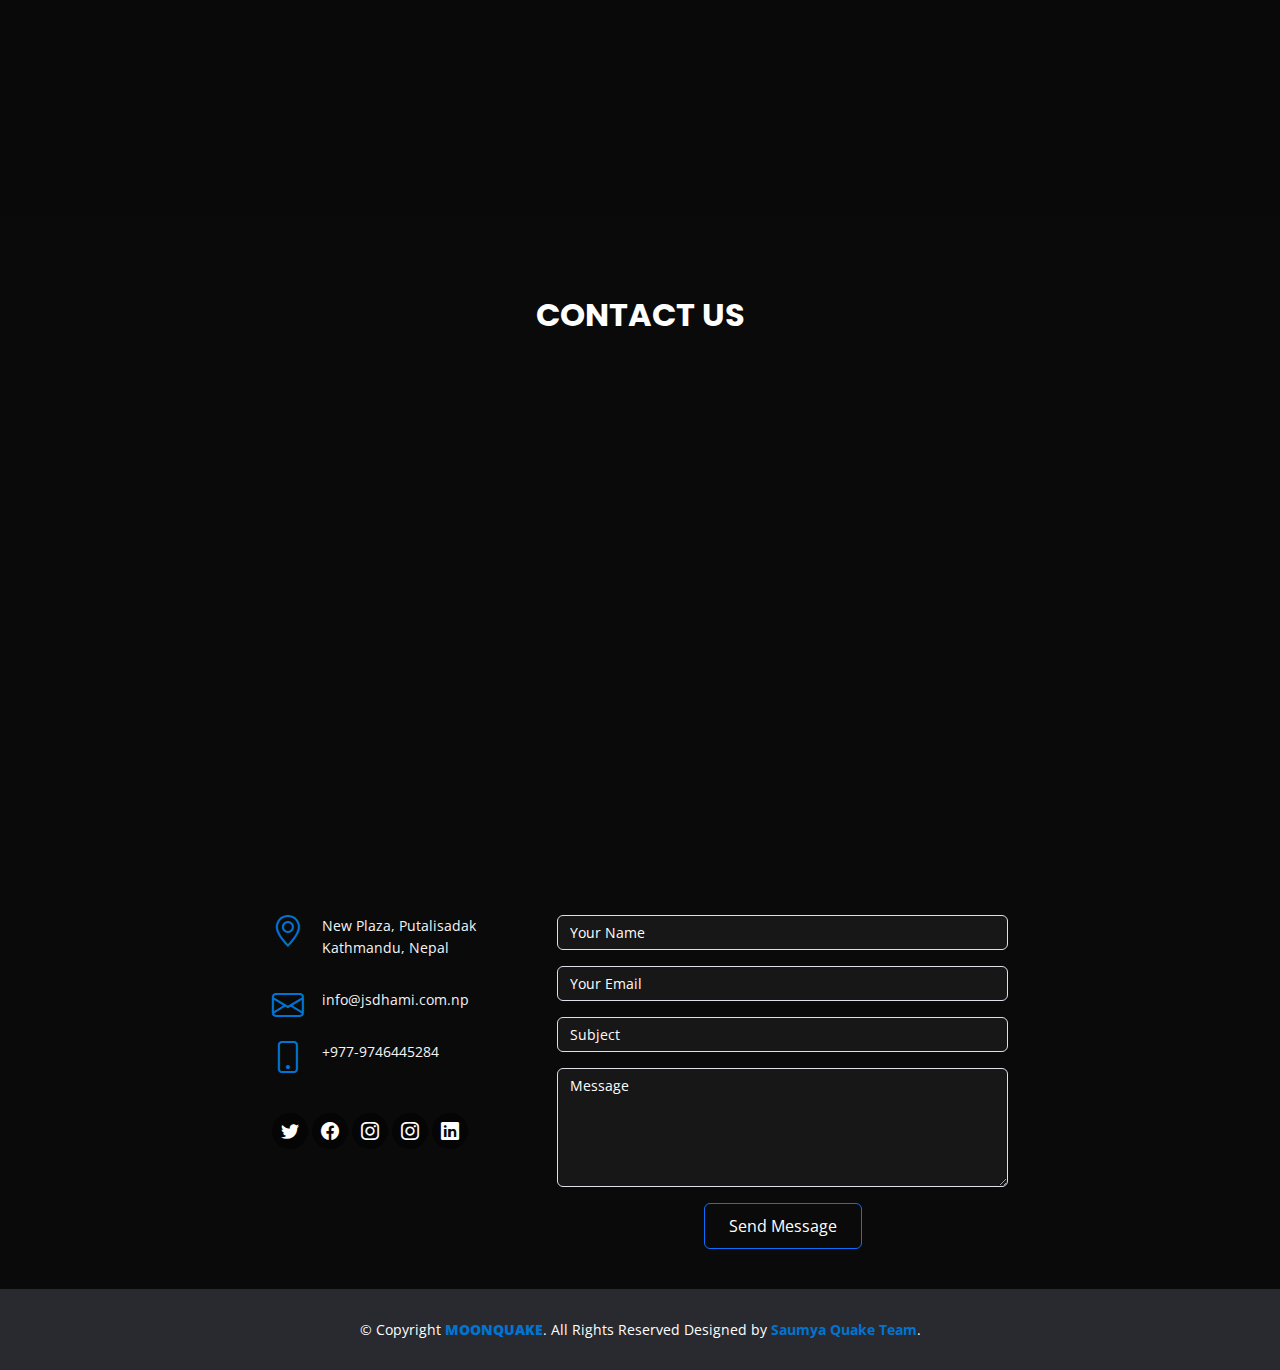
==== commit 4b87c792: "contact" ====
--- a/index.html
+++ b/index.html
@@ -176,24 +176,24 @@
         <div class="row">
           <div class="col-lg-4 col-md-6" data-aos="zoom-in">
             <div class="box">
-              <div class="icon"><a href=""><i class="bi bi-briefcase"></i></a></div>
-              <h4 class="title"><a href="">Topography</a></h4>
+              <div class="icon"><a ><i class="bi bi-briefcase"></i></a></div>
+              <h4 class="title"><a >Topography</a></h4>
               <p class="description">Explore its land topography with a click. Uncover 
                 the heights and depths of lunar terrain in stunning detail.</p>
             </div>
           </div>
           <div class="col-lg-4 col-md-6" data-aos="zoom-in">
             <div class="box">
-              <div class="icon"><a href=""><i class="bi bi-card-checklist"></i></a></div>
-              <h4 class="title"><a href="">Meridian for Longitude</a></h4>
+              <div class="icon"><a ><i class="bi bi-card-checklist"></i></a></div>
+              <h4 class="title"><a >Meridian for Longitude</a></h4>
               <p class="description">Discover Latitude and Longitude Coordinates: Hover your 
                 cursor for precise lunar location data, revealing latitude and longitude coordinates on demand.</p>
             </div>
           </div>
           <div class="col-lg-4 col-md-6" data-aos="zoom-in">
             <div class="box">
-              <div class="icon"><a href=""><i class="bi bi-bar-chart"></i></a></div>
-              <h4 class="title"><a href="">Luminar Landing</a></h4>
+              <div class="icon"><a ><i class="bi bi-bar-chart"></i></a></div>
+              <h4 class="title"><a >Luminar Landing</a></h4>
               <p class="description">Explore where human missions touched down on 
                 the Moon. Unearth the legacy of Apollo missions and lunar exploration history.</p>
             </div>
@@ -201,24 +201,24 @@
 
           <div class="col-lg-4 col-md-6" data-aos="zoom-in">
             <div class="box">
-              <div class="icon"><a href=""><i class="bi bi-binoculars"></i></a></div>
-              <h4 class="title"><a href="">Real Time Moon</a></h4>
+              <div class="icon"><a ><i class="bi bi-binoculars"></i></a></div>
+              <h4 class="title"><a >Real Time Moon</a></h4>
               <p class="description">Experience the Moon's current appearance as seen 
                 from our home planet. Watch the lunar landscape evolve in real time.</p>
             </div>
           </div>
           <div class="col-lg-4 col-md-6" data-aos="zoom-in">
             <div class="box">
-              <div class="icon"><a href=""><i class="bi bi-brightness-high"></i></a></div>
-              <h4 class="title"><a href="">Danger Zone</a></h4>
+              <div class="icon"><a ><i class="bi bi-brightness-high"></i></a></div>
+              <h4 class="title"><a >Danger Zone</a></h4>
               <p class="description">Stay informed about lunar areas with heightened seismic 
                 activity or potential hazards. Navigate safely with this crucial feature.</p>
             </div>
           </div>
           <div class="col-lg-4 col-md-6" data-aos="zoom-in">
             <div class="box">
-              <div class="icon"><a href=""><i class="bi bi-calendar4-week"></i></a></div>
-              <h4 class="title"><a href="">Explore Nakamura</a></h4>
+              <div class="icon"><a ><i class="bi bi-calendar4-week"></i></a></div>
+              <h4 class="title"><a >Explore Nakamura</a></h4>
               <p class="description">Access exclusive data on Nakamura moonquake events. 
                 Explore this unique and significant lunar seismic activity.</p>
             </div>
@@ -242,7 +242,7 @@
               Learn more about our project's participation and progress.</p>
           </div>
           <div class="col-lg-3 cta-btn-container text-center">
-            <a class="cta-btn align-middle" href="https://www.spaceappschallenge.org/">Visit Now</a>
+            <a class="cta-btn align-middle" href="https://www.spaceappschallenge.org/2023/find-a-team/saumya-quake/">Visit Now</a>
           </div>
         </div>
 
@@ -465,11 +465,11 @@
     <!-- End Team Section -->
 
     <!-- ======= Contact Section ======= -->
-    <section id="contact us">
+    <section id="contact">
       <div class="container">
         <div class="section-header">
-          <h3 class="section-title text-white">Contact</h3>
-          <p class="section-description" style="text-align: center; color: white;"> You can easily contact us
+          <h3 class="section-title text-white">Contact us</h3>
+          <p class="section-description" style="text-align: center; color: rgba(183, 174, 174, 0);"> You can easily contact us
             through the contact form. </p>
           <br>
           <br>
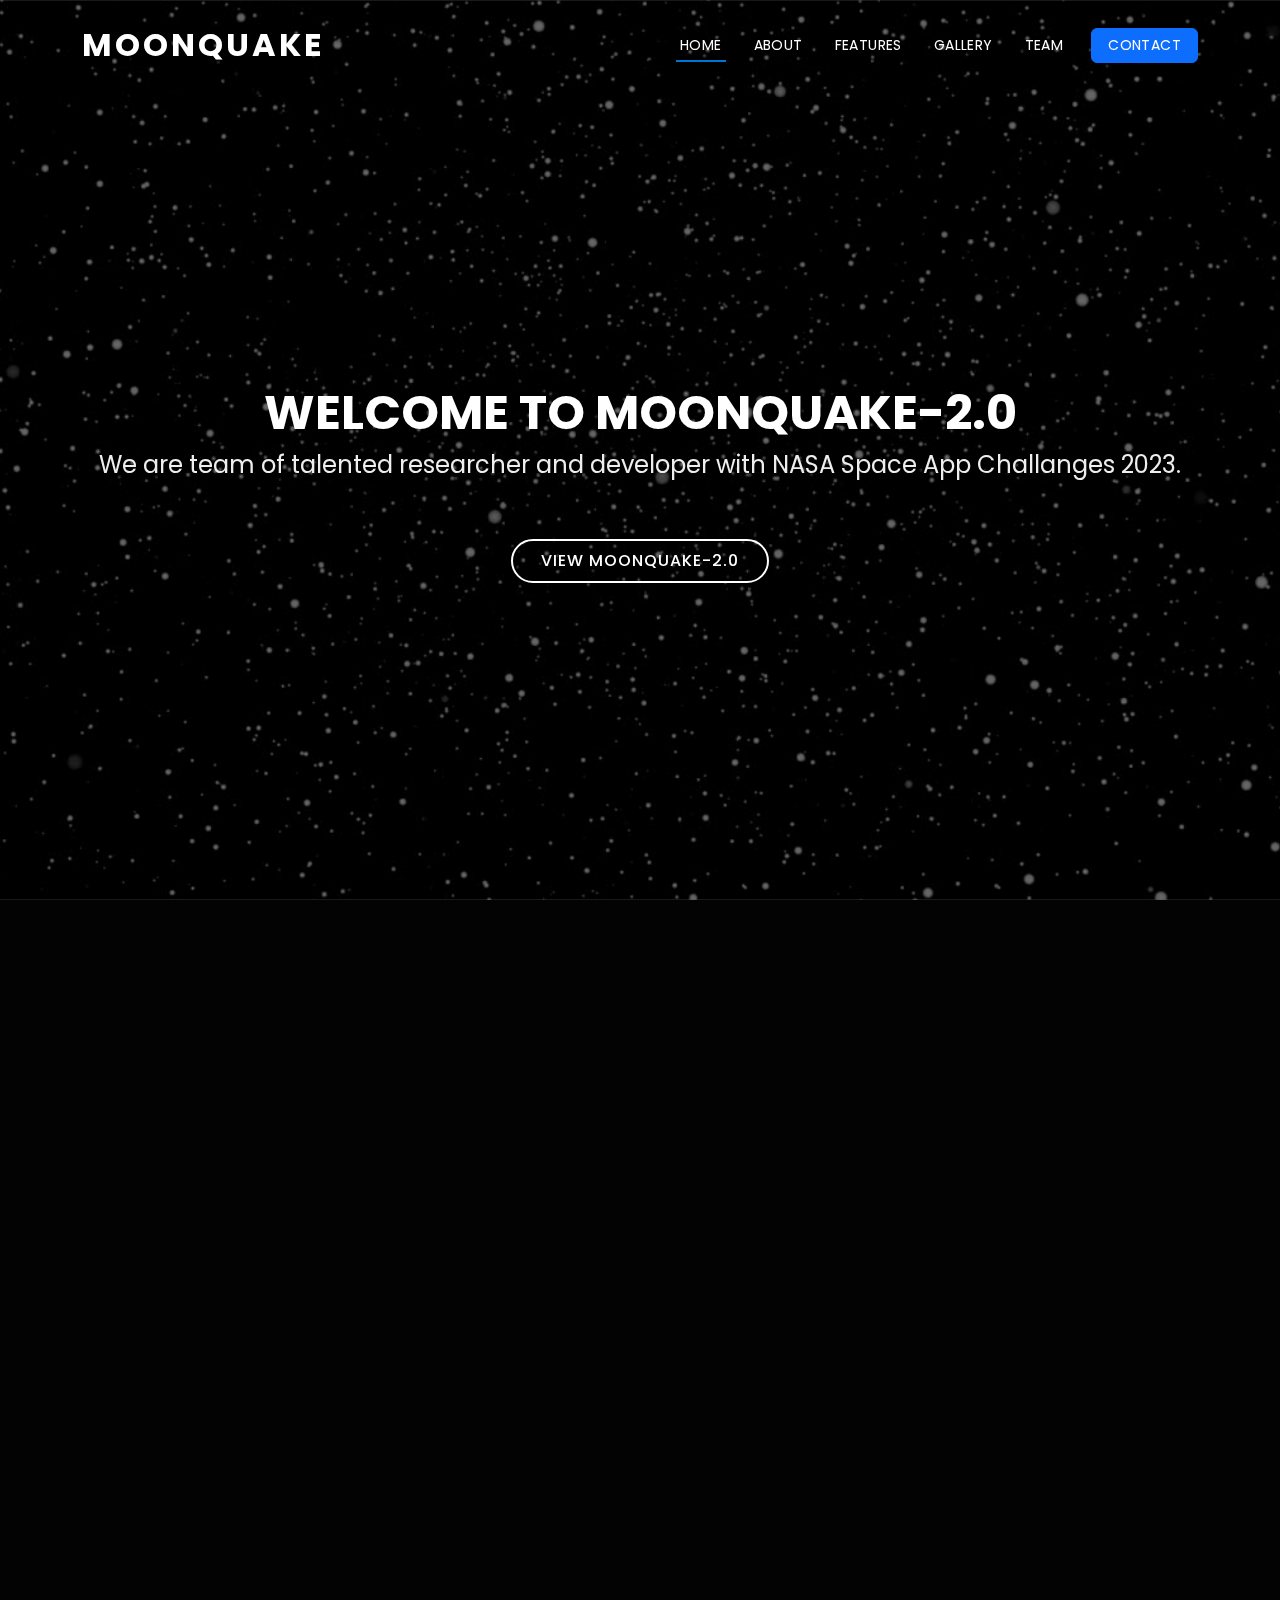
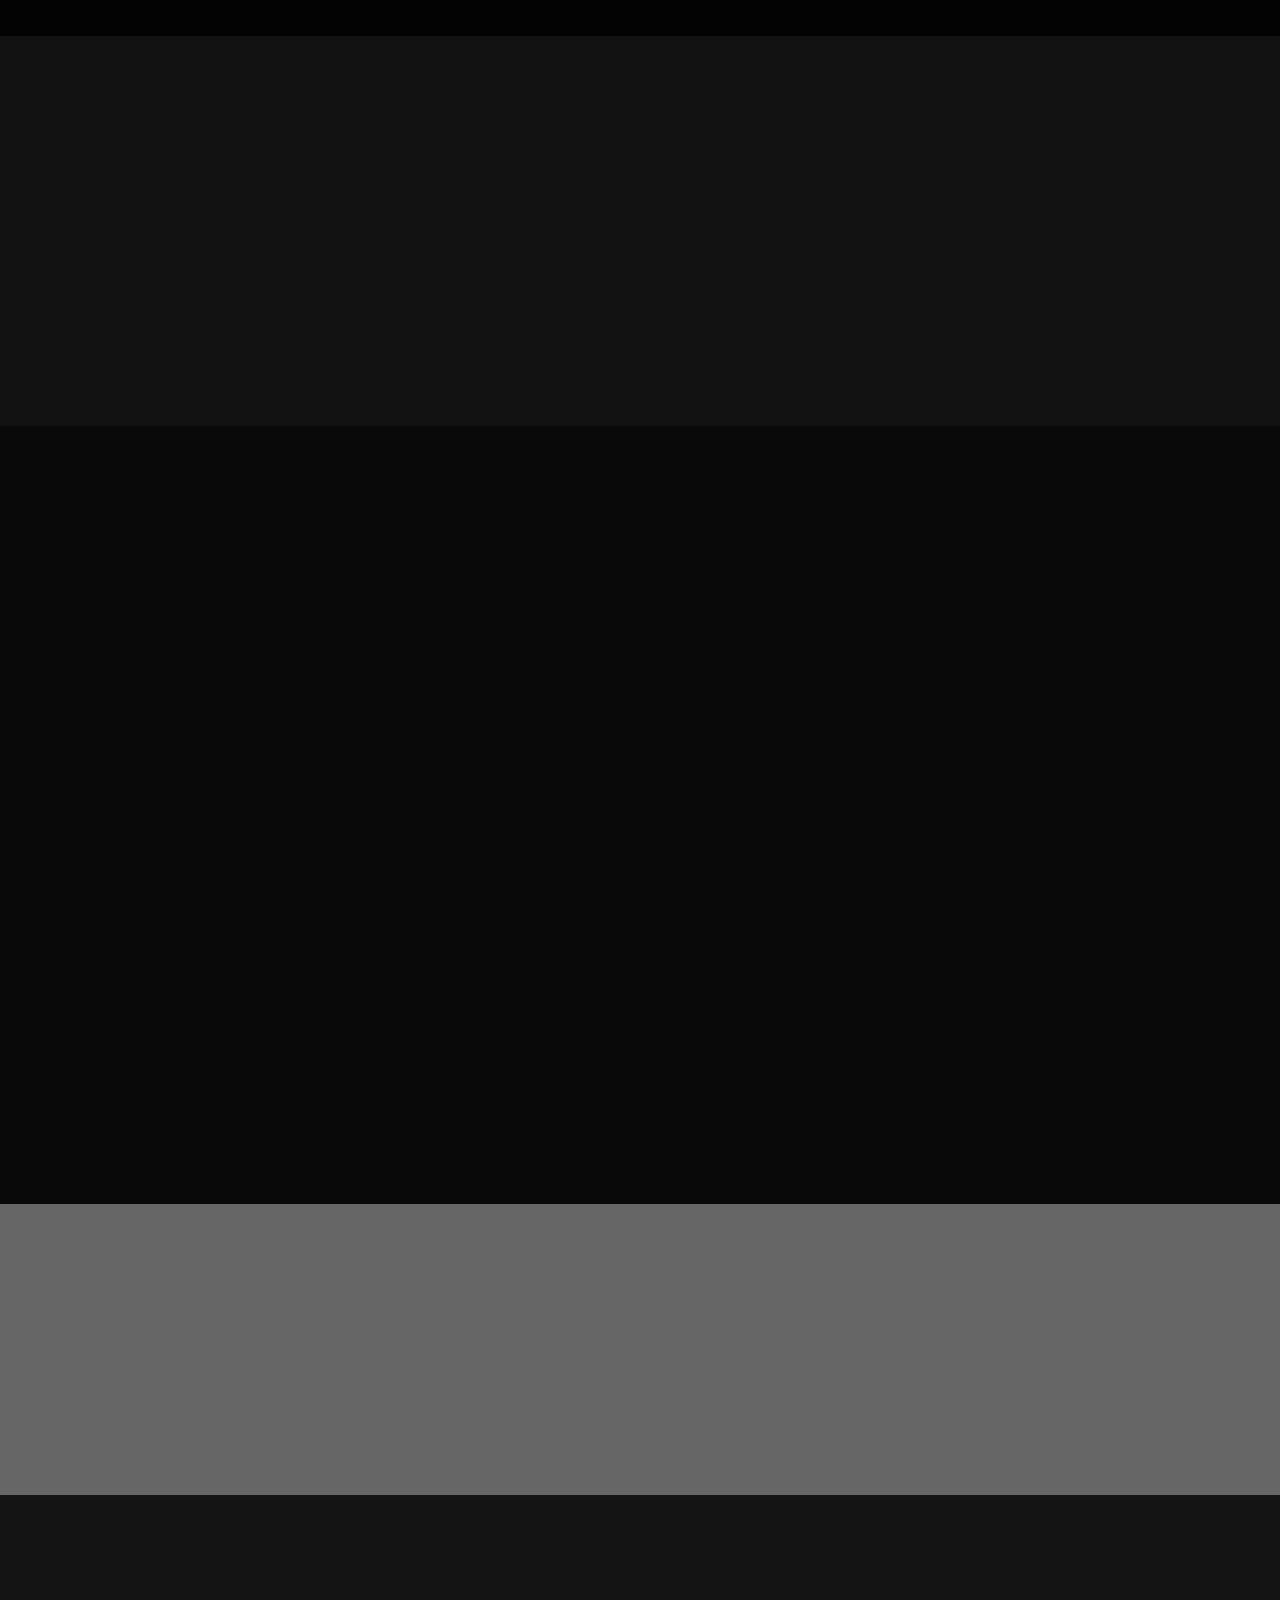
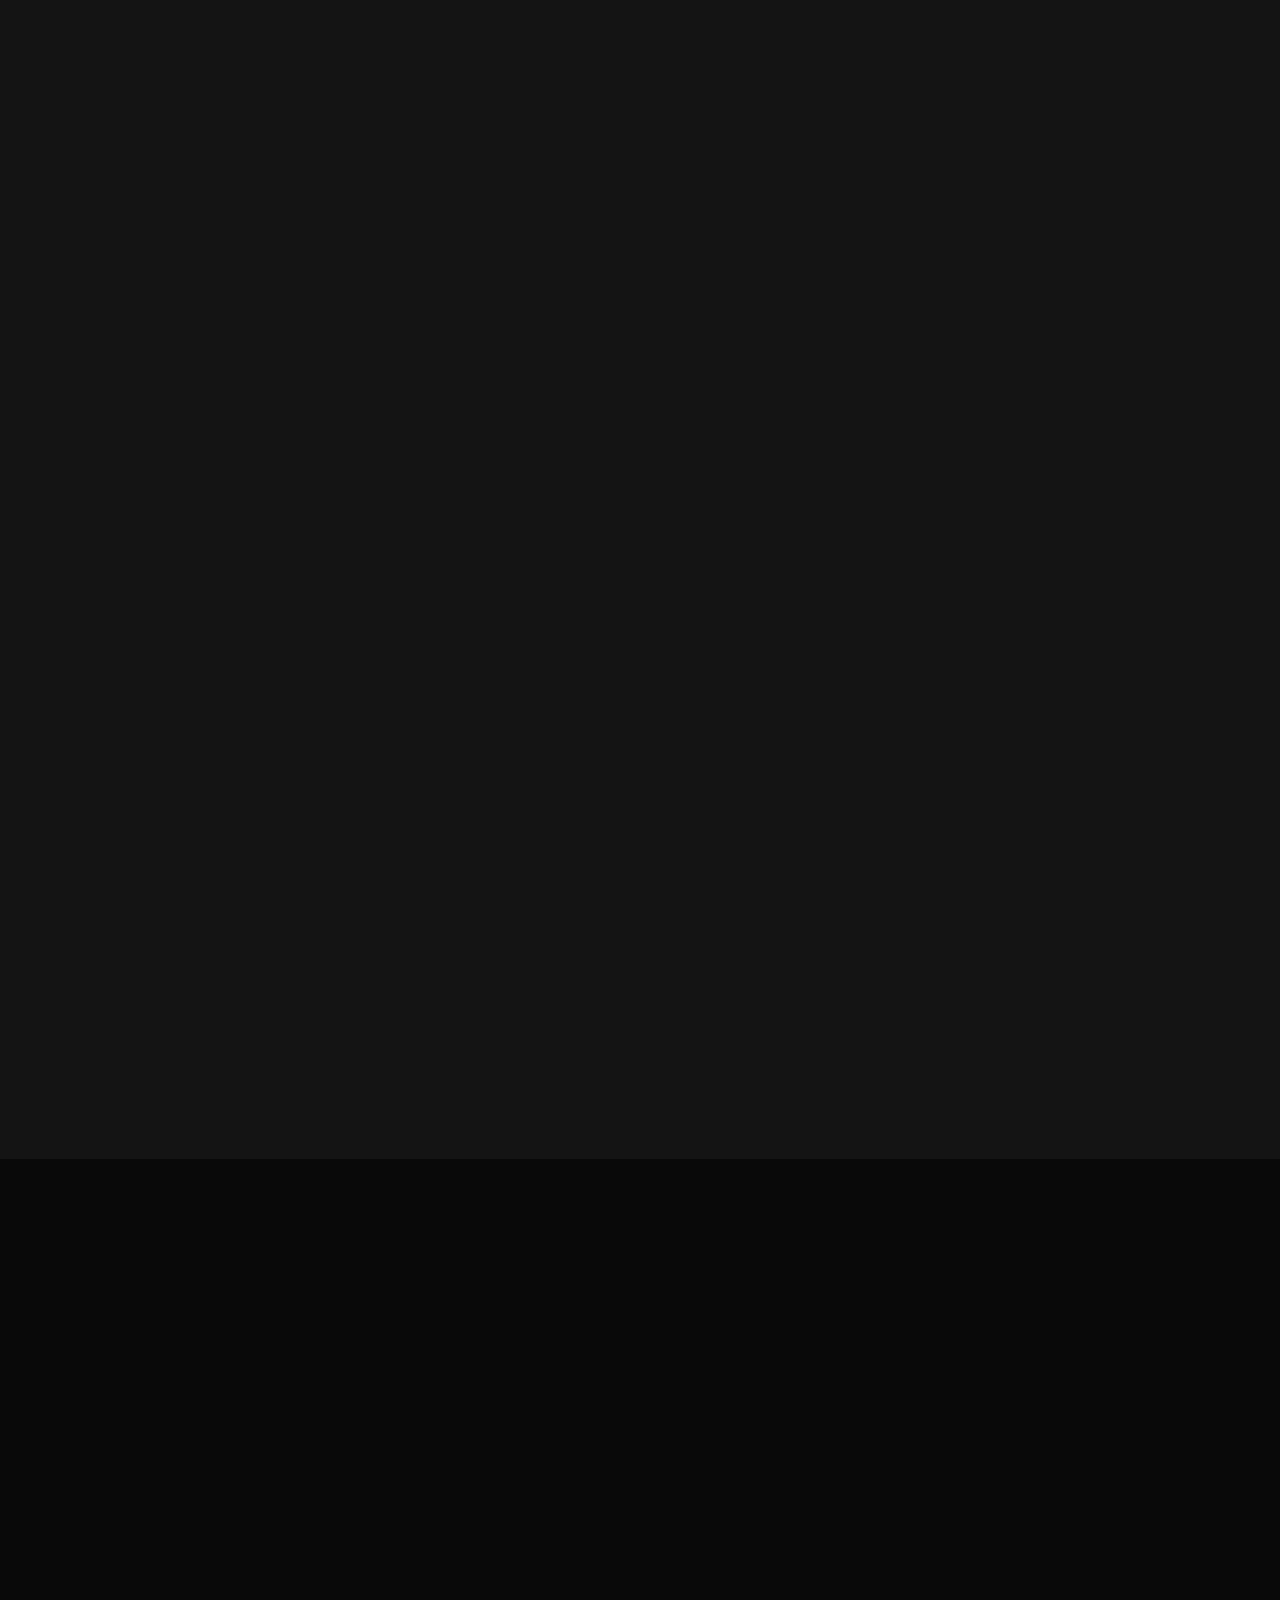
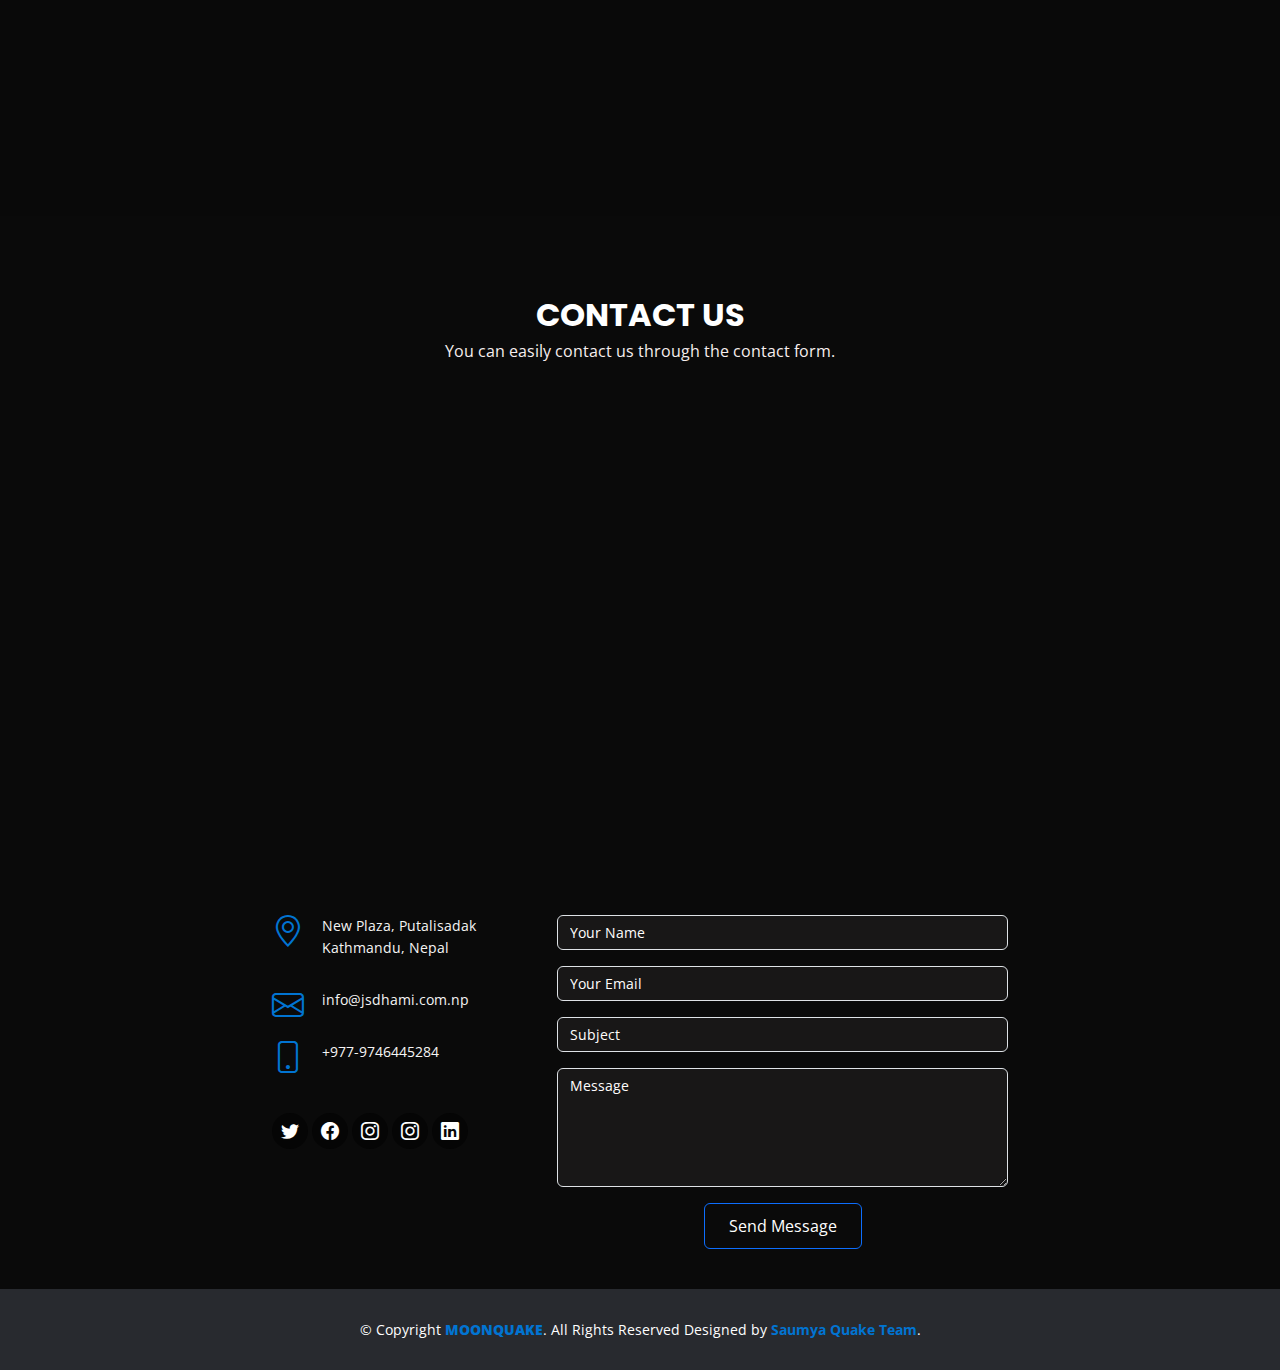
==== commit faf4d0e5: "contact" ====
--- a/index.html
+++ b/index.html
@@ -469,7 +469,7 @@
       <div class="container">
         <div class="section-header">
           <h3 class="section-title text-white">Contact us</h3>
-          <p class="section-description" style="text-align: center; color: rgba(183, 174, 174, 0);"> You can easily contact us
+          <p class="section-description" style="text-align: center; color: rgb(246, 238, 238);"> You can easily contact us
             through the contact form. </p>
           <br>
           <br>
